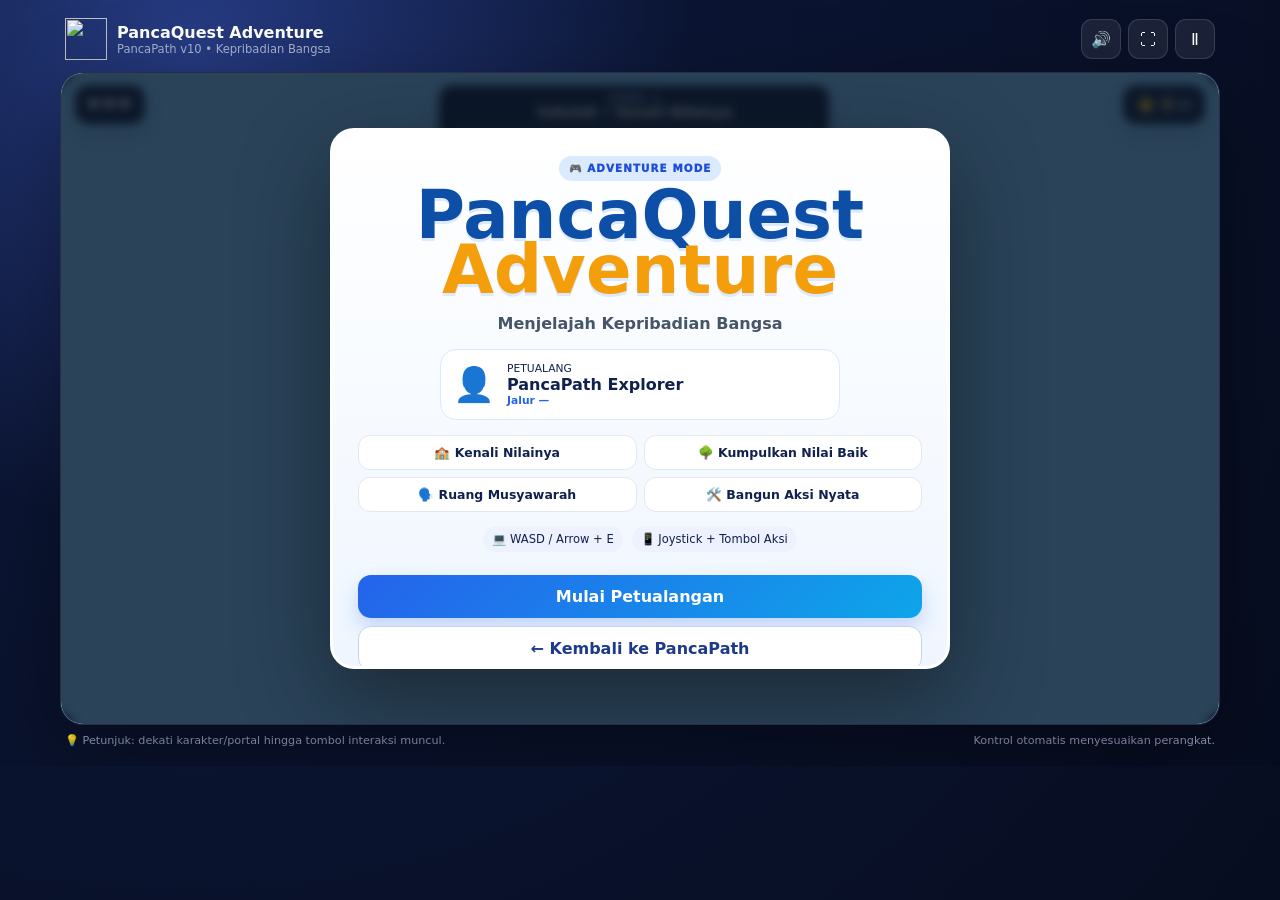
==== index.html @ 9e17204c "Add files via upload" ====
<!doctype html>
<html lang="id">
<head>
  <meta charset="utf-8" />
  <meta name="viewport" content="width=device-width,initial-scale=1,maximum-scale=1,user-scalable=no" />
  <meta name="theme-color" content="#0d1738" />
  <title>PancaQuest Adventure • PancaPath v10</title>
  <link rel="icon" href="../assets/favicon.png" />
  <link rel="stylesheet" href="game.css" />
</head>
<body>
  <main id="gameShell">
    <header class="game-head">
      <div class="brand"><img src="../assets/pancapath-mark.webp" alt=""><div><strong>PancaQuest Adventure</strong><small>PancaPath v10 • Kepribadian Bangsa</small></div></div>
      <div class="head-actions"><button id="soundBtn" title="Suara">🔊</button><button id="fullBtn" title="Layar penuh">⛶</button><button id="pauseBtn" title="Jeda">Ⅱ</button></div>
    </header>

    <section class="game-frame">
      <canvas id="gameCanvas" width="960" height="540" aria-label="Area permainan PancaQuest Adventure"></canvas>

      <div class="hud">
        <div id="hearts" class="hearts">❤️❤️❤️</div>
        <div class="level-pill"><small id="levelLabel">LEVEL 1</small><strong id="levelTitle">Sekolah • Kenali Nilainya</strong><div class="level-progress"><span id="levelProgress"></span></div></div>
        <div class="xp-pill">⭐ <strong id="xpValue">0</strong><span> XP</span></div>
      </div>

      <div id="interactPrompt" class="interact-prompt hidden"><span class="desktop-key">E</span><span class="mobile-key">✋</span><b id="promptText">Interaksi</b></div>
      <div id="toast" class="toast hidden"></div>

      <div id="mobileControls" class="mobile-controls">
        <div id="joystick" class="joystick"><div class="joy-ring"></div><div id="joyKnob" class="joy-knob"></div></div>
        <button id="actionBtn" class="action-btn" aria-label="Interaksi">✋<span>Aksi</span></button>
      </div>

      <div id="startOverlay" class="overlay show">
        <div class="panel start-panel">
          <div class="title-badge">🎮 ADVENTURE MODE</div>
          <h1>PancaQuest<br><em>Adventure</em></h1>
          <p class="subtitle">Menjelajah Kepribadian Bangsa</p>
          <div class="player-card"><span>👤</span><div><small>PETUALANG</small><strong id="studentName">PancaPath Explorer</strong><b id="studentRoute">Jalur —</b></div></div>
          <div class="mission-list"><span>🏫 Kenali Nilainya</span><span>🌳 Kumpulkan Nilai Baik</span><span>🗣️ Ruang Musyawarah</span><span>🛠️ Bangun Aksi Nyata</span></div>
          <div class="control-hint"><span>💻 WASD / Arrow + E</span><span>📱 Joystick + Tombol Aksi</span></div>
          <button id="startBtn" class="primary">Mulai Petualangan</button>
          <button id="backBeforeBtn" class="ghost">← Kembali ke PancaPath</button>
        </div>
      </div>

      <div id="modalOverlay" class="overlay">
        <div id="modalPanel" class="panel modal-panel"></div>
      </div>

      <div id="pauseOverlay" class="overlay">
        <div class="panel pause-panel"><h2>⏸ Menu Jeda</h2><button id="resumeBtn" class="primary">▶ Lanjutkan</button><button id="helpBtn" class="ghost">📖 Panduan</button><button id="restartLevelBtn" class="ghost">↻ Ulang Level</button><button id="exitBtn" class="danger">⌂ Kembali ke PancaPath</button></div>
      </div>

      <div id="completeOverlay" class="overlay">
        <div class="panel complete-panel"><div class="trophy">🏆</div><span>PANCAQUEST COMPLETE</span><h2>Petualangan Selesai!</h2><p id="completeText">Kamu berhasil menyelesaikan empat level.</p><div class="complete-grid"><div><small>SKOR</small><strong id="finalXp">0/100</strong></div><div><small>BADGE</small><strong id="finalBadge">—</strong></div><div><small>WAKTU</small><strong id="finalTime">00:00</strong></div></div><button id="returnBtn" class="primary">Simpan & Kembali ke PancaPath →</button></div>
      </div>
    </section>
    <footer><span>💡 Petunjuk: dekati karakter/portal hingga tombol interaksi muncul.</span><span>Kontrol otomatis menyesuaikan perangkat.</span></footer>
  </main>
  <script src="game.js"></script>
</body>
</html>
---- game.css ----
:root{--navy:#0b1533;--blue:#2563eb;--cyan:#38bdf8;--green:#22c55e;--yellow:#fbbf24;--paper:#f8fafc}*{box-sizing:border-box}html,body{margin:0;min-height:100%;background:radial-gradient(circle at 15% 5%,#263b82 0,#0b1533 38%,#070d20 100%);font-family:Inter,ui-sans-serif,system-ui,-apple-system,"Segoe UI",sans-serif;color:#fff;overflow-x:hidden;touch-action:none}button{font:inherit}.hidden{display:none!important}#gameShell{width:min(1180px,100%);margin:auto;padding:10px}.game-head{display:flex;justify-content:space-between;align-items:center;padding:8px 5px 12px}.brand{display:flex;gap:10px;align-items:center}.brand img{width:42px;height:42px;object-fit:contain}.brand strong{display:block}.brand small{display:block;color:#a8b3d1;font-size:.72rem}.head-actions{display:flex;gap:7px}.head-actions button{width:40px;height:40px;border:1px solid rgba(255,255,255,.13);border-radius:11px;background:rgba(255,255,255,.08);color:#fff;cursor:pointer}.game-frame{position:relative;border:1px solid rgba(255,255,255,.12);border-radius:23px;overflow:hidden;background:#0b1228;box-shadow:0 30px 90px rgba(0,0,0,.38)}canvas{display:block;width:100%;height:auto;aspect-ratio:16/9;background:#91d7ff}.hud{position:absolute;left:14px;right:14px;top:12px;display:grid;grid-template-columns:auto 1fr auto;gap:12px;align-items:start;pointer-events:none}.hearts,.level-pill,.xp-pill{background:rgba(5,15,35,.78);border:1px solid rgba(255,255,255,.16);backdrop-filter:blur(7px);border-radius:13px;box-shadow:0 8px 22px rgba(0,0,0,.15)}.hearts{padding:9px 11px;letter-spacing:2px}.level-pill{justify-self:center;width:min(390px,46vw);padding:7px 13px;text-align:center}.level-pill small{display:block;color:#bfdbfe;font-weight:900;font-size:.63rem;letter-spacing:.1em}.level-pill strong{display:block;font-size:.86rem;white-space:nowrap;overflow:hidden;text-overflow:ellipsis}.level-progress{height:5px;border-radius:99px;background:rgba(255,255,255,.12);margin-top:5px;overflow:hidden}.level-progress span{display:block;height:100%;width:0;background:linear-gradient(90deg,#22c55e,#38bdf8);transition:.3s}.xp-pill{padding:9px 12px;color:#fde68a}.xp-pill span{color:#fff;font-size:.75rem}.interact-prompt{position:absolute;left:50%;bottom:22px;transform:translateX(-50%);background:#fff;color:#172554;border-radius:14px;padding:9px 14px;display:flex;gap:9px;align-items:center;box-shadow:0 10px 25px rgba(0,0,0,.23);z-index:8;animation:pulse 1.2s infinite}.interact-prompt span{background:#172554;color:#fff;border-radius:7px;padding:3px 8px;font-weight:900}.mobile-key{display:none}.toast{position:absolute;top:78px;left:50%;transform:translateX(-50%);z-index:15;background:rgba(5,15,35,.92);border:1px solid rgba(255,255,255,.16);padding:10px 16px;border-radius:999px;font-weight:800;box-shadow:0 12px 30px rgba(0,0,0,.2)}@keyframes pulse{50%{transform:translateX(-50%) scale(1.04)}}.overlay{position:absolute;inset:0;z-index:20;display:none;align-items:center;justify-content:center;background:rgba(4,10,25,.72);backdrop-filter:blur(5px);padding:18px}.overlay.show{display:flex}.panel{width:min(690px,94%);max-height:88%;overflow:auto;background:linear-gradient(180deg,#fff,#eff6ff);color:#10214e;border-radius:24px;border:3px solid #fff;box-shadow:0 30px 90px rgba(0,0,0,.4);padding:25px}.start-panel{width:min(620px,94%);text-align:center}.title-badge{display:inline-block;padding:6px 10px;background:#dbeafe;color:#1d4ed8;border-radius:99px;font-size:.65rem;font-weight:950;letter-spacing:.1em}.start-panel h1{margin:7px 0 0;font-size:clamp(2.4rem,7vw,4.2rem);line-height:.82;color:#0d4ea6;text-shadow:0 3px #dbeafe}.start-panel h1 em{font-style:normal;color:#f59e0b}.subtitle{font-weight:800;color:#475569}.player-card{margin:15px auto;display:flex;gap:12px;align-items:center;text-align:left;background:#fff;border:1px solid #dbeafe;border-radius:16px;padding:12px;max-width:400px}.player-card>span{font-size:2.1rem}.player-card small,.player-card b{display:block;font-size:.67rem}.player-card b{color:#2563eb}.mission-list{display:grid;grid-template-columns:1fr 1fr;gap:7px;margin:14px 0}.mission-list span{background:#fff;border:1px solid #e2e8f0;border-radius:12px;padding:9px;font-size:.78rem;font-weight:750}.control-hint{display:flex;justify-content:center;gap:9px;flex-wrap:wrap;margin:10px 0 15px}.control-hint span{font-size:.72rem;background:#eef2ff;border-radius:99px;padding:6px 9px}.primary,.ghost,.danger{width:100%;border:0;border-radius:13px;padding:12px 14px;font-weight:900;cursor:pointer;margin-top:8px}.primary{background:linear-gradient(135deg,#2563eb,#0ea5e9);color:#fff;box-shadow:0 10px 20px rgba(37,99,235,.23)}.ghost{background:#fff;border:1px solid #cbd5e1;color:#1e3a8a}.danger{background:#fee2e2;color:#b91c1c}.modal-panel h2{margin-top:2px}.npc-line{display:flex;gap:11px;align-items:flex-start;background:#f8fafc;border:1px solid #e2e8f0;padding:12px;border-radius:14px;margin:12px 0}.npc-line span{font-size:2rem}.npc-line p{margin:0;color:#334155}.choices{display:grid;gap:8px;margin-top:12px}.choice{border:1px solid #cbd5e1;border-radius:12px;background:#fff;padding:11px;text-align:left;cursor:pointer;color:#172554;font-weight:700}.choice:hover{border-color:#60a5fa;background:#eff6ff}.choice.good{border-color:#22c55e;background:#dcfce7}.choice.bad{border-color:#f87171;background:#fee2e2}.hint-box{background:#fff7ed;border:1px solid #fdba74;border-radius:12px;padding:10px;color:#9a3412;font-size:.82rem;margin-top:10px}.form-grid{display:grid;grid-template-columns:1fr 1fr;gap:9px}.form-grid label{font-size:.78rem;font-weight:800}.form-grid input,.form-grid textarea{width:100%;margin-top:5px;border:1px solid #cbd5e1;border-radius:10px;padding:9px;background:#fff}.form-grid textarea{min-height:80px}.form-grid .wide{grid-column:1/-1}.pause-panel{width:min(420px,90%);text-align:center}.complete-panel{text-align:center}.trophy{font-size:4.2rem;animation:trophy 1s ease-in-out infinite alternate}@keyframes trophy{to{transform:translateY(-7px) rotate(3deg)}}.complete-panel>span{font-size:.68rem;font-weight:900;letter-spacing:.13em;color:#d97706}.complete-grid{display:grid;grid-template-columns:repeat(3,1fr);gap:8px;margin:16px 0}.complete-grid div{background:#fff;border:1px solid #dbeafe;border-radius:14px;padding:12px}.complete-grid small{display:block;color:#64748b}.complete-grid strong{display:block;margin-top:3px}.mobile-controls{display:none;position:absolute;inset:auto 0 15px;z-index:10;pointer-events:none}.joystick{position:absolute;left:22px;bottom:0;width:114px;height:114px;border-radius:50%;pointer-events:auto}.joy-ring{position:absolute;inset:0;border-radius:50%;background:rgba(15,23,42,.30);border:2px solid rgba(255,255,255,.55);backdrop-filter:blur(3px)}.joy-knob{position:absolute;width:54px;height:54px;left:30px;top:30px;border-radius:50%;background:rgba(255,255,255,.82);border:3px solid rgba(30,64,175,.5);box-shadow:0 5px 15px rgba(0,0,0,.25)}.action-btn{position:absolute;right:26px;bottom:12px;width:88px;height:88px;border-radius:50%;pointer-events:auto;border:3px solid rgba(255,255,255,.65);background:rgba(37,99,235,.72);color:#fff;font-size:1.8rem;font-weight:900}.action-btn span{display:block;font-size:.58rem}footer{display:flex;justify-content:space-between;gap:15px;padding:9px 5px;color:#9aa8ca;font-size:.7rem}@media(max-width:760px),(pointer:coarse){#gameShell{padding:0}.game-head{padding:7px 9px}.brand small{display:none}.game-frame{border-radius:0;border-left:0;border-right:0}.mobile-controls{display:block}.mobile-key{display:inline-block}.desktop-key{display:none}.interact-prompt{bottom:120px}.hud{left:7px;right:7px;top:7px;gap:5px}.hearts{padding:6px;font-size:.78rem}.level-pill{width:45vw;padding:5px 7px}.level-pill strong{font-size:.69rem}.xp-pill{padding:6px 8px;font-size:.75rem}.overlay{padding:8px}.panel{padding:18px;border-radius:18px}.mission-list{grid-template-columns:1fr}.complete-grid{grid-template-columns:1fr}.form-grid{grid-template-columns:1fr}.form-grid .wide{grid-column:1}footer{display:none}}
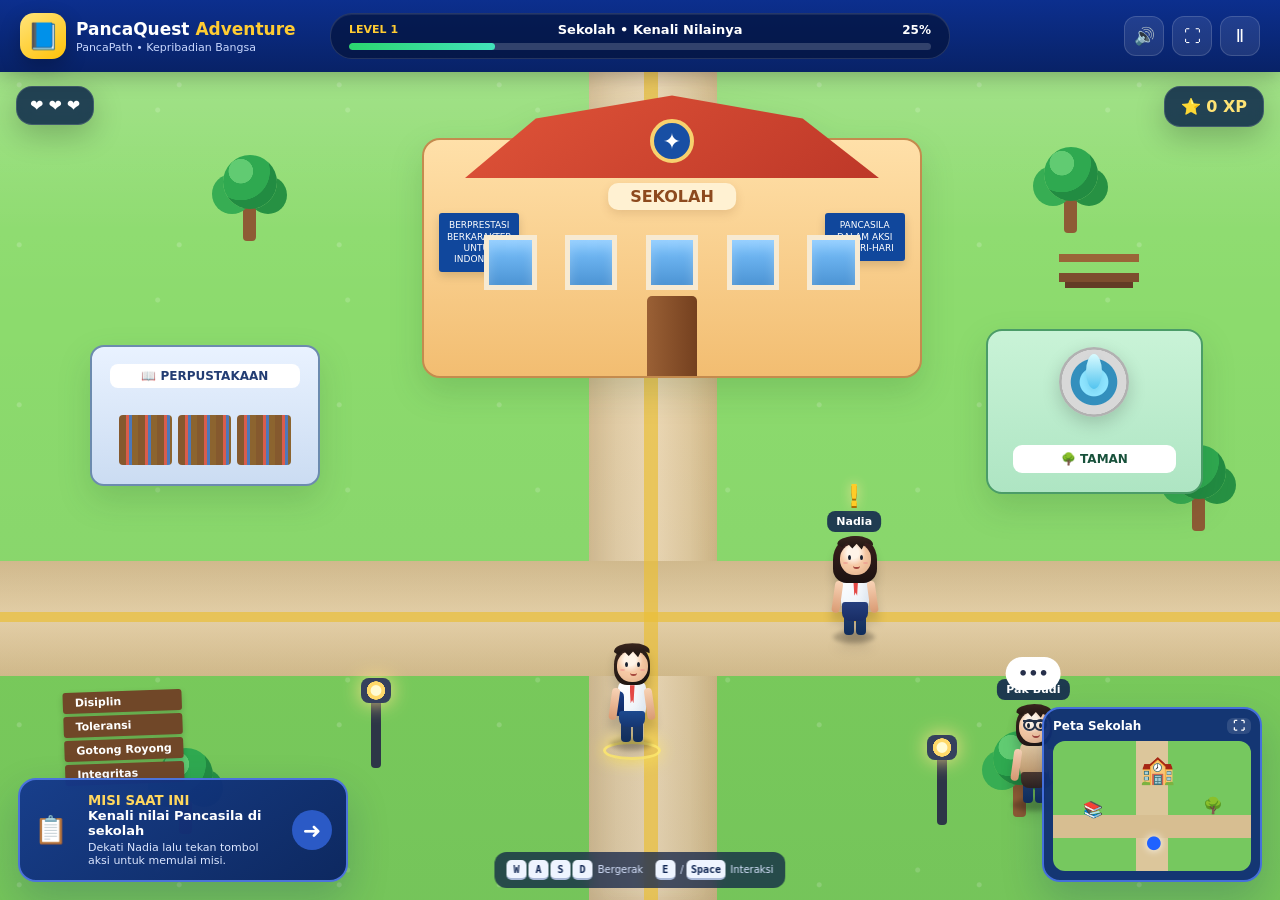
==== commit 934d6665: "Add files via upload" ====
--- a/index.html
+++ b/index.html
@@ -2,63 +2,217 @@
 <html lang="id">
 <head>
   <meta charset="utf-8" />
-  <meta name="viewport" content="width=device-width,initial-scale=1,maximum-scale=1,user-scalable=no" />
-  <meta name="theme-color" content="#0d1738" />
-  <title>PancaQuest Adventure • PancaPath v10</title>
-  <link rel="icon" href="../assets/favicon.png" />
-  <link rel="stylesheet" href="game.css" />
+  <meta name="viewport" content="width=device-width,initial-scale=1,viewport-fit=cover" />
+  <meta name="theme-color" content="#0a2a7a" />
+  <title>PancaQuest Adventure — PancaPath</title>
+  <link rel="stylesheet" href="styles.css" />
 </head>
 <body>
-  <main id="gameShell">
-    <header class="game-head">
-      <div class="brand"><img src="../assets/pancapath-mark.webp" alt=""><div><strong>PancaQuest Adventure</strong><small>PancaPath v10 • Kepribadian Bangsa</small></div></div>
-      <div class="head-actions"><button id="soundBtn" title="Suara">🔊</button><button id="fullBtn" title="Layar penuh">⛶</button><button id="pauseBtn" title="Jeda">Ⅱ</button></div>
+  <div class="app-shell">
+    <header class="topbar">
+      <div class="brand">
+        <div class="brand-mark">📘</div>
+        <div>
+          <h1>PancaQuest <span>Adventure</span></h1>
+          <p>PancaPath • Kepribadian Bangsa</p>
+        </div>
+      </div>
+
+      <div class="level-card">
+        <div class="level-top">
+          <span>LEVEL 1</span>
+          <strong>Sekolah • Kenali Nilainya</strong>
+          <b id="progressText">25%</b>
+        </div>
+        <div class="progress-track"><div id="progressBar"></div></div>
+      </div>
+
+      <div class="top-actions">
+        <button id="soundBtn" class="icon-btn" aria-label="Suara">🔊</button>
+        <button id="fullscreenBtn" class="icon-btn" aria-label="Layar penuh">⛶</button>
+        <button id="pauseBtn" class="icon-btn" aria-label="Jeda">Ⅱ</button>
+      </div>
     </header>
 
-    <section class="game-frame">
-      <canvas id="gameCanvas" width="960" height="540" aria-label="Area permainan PancaQuest Adventure"></canvas>
-
-      <div class="hud">
-        <div id="hearts" class="hearts">❤️❤️❤️</div>
-        <div class="level-pill"><small id="levelLabel">LEVEL 1</small><strong id="levelTitle">Sekolah • Kenali Nilainya</strong><div class="level-progress"><span id="levelProgress"></span></div></div>
-        <div class="xp-pill">⭐ <strong id="xpValue">0</strong><span> XP</span></div>
-      </div>
-
-      <div id="interactPrompt" class="interact-prompt hidden"><span class="desktop-key">E</span><span class="mobile-key">✋</span><b id="promptText">Interaksi</b></div>
-      <div id="toast" class="toast hidden"></div>
-
+    <main id="gameArea" class="game-area" aria-label="Area permainan PancaQuest Adventure">
+      <div class="sky-glow"></div>
+
+      <!-- HUD -->
+      <div class="hud hearts" aria-label="Nyawa">
+        <span>❤️</span><span>❤️</span><span>❤️</span>
+      </div>
+      <div class="hud xp">⭐ <strong id="xpText">0 XP</strong></div>
+
+      <!-- SCHOOL -->
+      <section class="school scene-card">
+        <div class="roof"></div>
+        <div class="school-logo">✦</div>
+        <div class="school-title">SEKOLAH</div>
+        <div class="banner left">BERPRESTASI<br>BERKARAKTER<br>UNTUK INDONESIA</div>
+        <div class="banner right">PANCASILA<br>DALAM AKSI<br>SEHARI-HARI</div>
+        <div class="windows">
+          <i></i><i></i><i></i><i></i><i></i>
+        </div>
+        <div class="door"></div>
+      </section>
+
+      <!-- LIBRARY -->
+      <section class="library scene-card">
+        <div class="mini-roof"></div>
+        <div class="library-sign">📖 PERPUSTAKAAN</div>
+        <div class="shelves">
+          <span></span><span></span><span></span>
+        </div>
+      </section>
+
+      <!-- PARK -->
+      <section class="park scene-card">
+        <div class="fountain"><div class="water"></div></div>
+        <div class="park-sign">🌳 TAMAN</div>
+      </section>
+
+      <!-- DECORATION -->
+      <div class="tree t1"></div><div class="tree t2"></div><div class="tree t3"></div>
+      <div class="tree t4"></div><div class="tree t5"></div>
+      <div class="lamp l1"></div><div class="lamp l2"></div>
+      <div class="bench"></div>
+      <div class="value-sign">
+        <span>Disiplin</span><span>Toleransi</span><span>Gotong Royong</span><span>Integritas</span>
+      </div>
+
+      <!-- PATH -->
+      <div class="path-vertical"></div>
+      <div class="path-horizontal"></div>
+      <div class="tactile vertical"></div>
+      <div class="tactile horizontal"></div>
+
+      <!-- NPC NADIA -->
+      <div class="npc npc-nadia" data-npc="nadia">
+        <div class="name-tag">Nadia</div>
+        <div class="character semi3d girl">
+          <div class="char-shadow"></div>
+          <div class="head">
+            <div class="hair back"></div>
+            <div class="face">
+              <span class="eye e1"></span><span class="eye e2"></span>
+              <span class="mouth"></span>
+              <span class="blush b1"></span><span class="blush b2"></span>
+            </div>
+            <div class="hair front"></div>
+          </div>
+          <div class="body uniform">
+            <div class="tie"></div>
+            <div class="arm a1"></div><div class="arm a2 wave"></div>
+            <div class="leg g1"></div><div class="leg g2"></div>
+          </div>
+        </div>
+        <div class="quest-mark">!</div>
+      </div>
+
+      <!-- NPC TEACHER -->
+      <div class="npc npc-teacher" data-npc="teacher">
+        <div class="name-tag">Pak Budi</div>
+        <div class="character semi3d teacher">
+          <div class="char-shadow"></div>
+          <div class="head">
+            <div class="hair back"></div>
+            <div class="face">
+              <span class="eye e1"></span><span class="eye e2"></span>
+              <span class="mouth smile"></span>
+              <span class="glasses"></span>
+            </div>
+            <div class="hair front"></div>
+          </div>
+          <div class="body uniform">
+            <div class="arm a1"></div><div class="arm a2"></div>
+            <div class="leg g1"></div><div class="leg g2"></div>
+          </div>
+        </div>
+        <div class="talk-bubble">•••</div>
+      </div>
+
+      <!-- PLAYER -->
+      <div id="player" class="player" aria-label="Karakter pemain">
+        <div class="interaction-ring"></div>
+        <div class="character semi3d boy player-char">
+          <div class="char-shadow"></div>
+          <div class="head">
+            <div class="hair back"></div>
+            <div class="face">
+              <span class="eye e1"></span><span class="eye e2"></span>
+              <span class="mouth"></span>
+              <span class="blush b1"></span><span class="blush b2"></span>
+            </div>
+            <div class="hair front"></div>
+          </div>
+          <div class="body uniform">
+            <div class="backpack"></div>
+            <div class="tie"></div>
+            <div class="arm a1"></div><div class="arm a2"></div>
+            <div class="leg g1"></div><div class="leg g2"></div>
+          </div>
+        </div>
+      </div>
+
+      <!-- DIALOGUE -->
+      <aside id="dialogue" class="dialogue-card hidden" aria-live="polite">
+        <div class="dialogue-avatar">👧</div>
+        <div class="dialogue-content">
+          <strong id="dialogueName">Nadia</strong>
+          <p id="dialogueText">Ayo, kita jelajahi sekolah ini! Ada banyak nilai Pancasila yang bisa kamu temukan.</p>
+          <button id="nextDialogue">Lanjut ▶</button>
+        </div>
+      </aside>
+
+      <!-- CURRENT MISSION -->
+      <aside class="mission-card">
+        <div class="mission-icon">📋</div>
+        <div>
+          <small>MISI SAAT INI</small>
+          <strong id="missionTitle">Kenali nilai Pancasila di sekolah</strong>
+          <p id="missionText">Dekati Nadia lalu tekan tombol aksi untuk memulai misi.</p>
+        </div>
+        <button id="missionBtn">➜</button>
+      </aside>
+
+      <!-- MINI MAP -->
+      <aside class="mini-map">
+        <div class="mini-head">Peta Sekolah <button id="miniExpand">⛶</button></div>
+        <div class="mini-world">
+          <span class="mini-school">🏫</span>
+          <span class="mini-library">📚</span>
+          <span class="mini-park">🌳</span>
+          <span id="miniPlayer" class="mini-player">●</span>
+        </div>
+      </aside>
+
+      <!-- DESKTOP CONTROL HINT -->
+      <div class="desktop-hint">
+        <span><kbd>W</kbd><kbd>A</kbd><kbd>S</kbd><kbd>D</kbd> Bergerak</span>
+        <span><kbd>E</kbd> / <kbd>Space</kbd> Interaksi</span>
+      </div>
+
+      <!-- MOBILE CONTROLS -->
       <div id="mobileControls" class="mobile-controls">
-        <div id="joystick" class="joystick"><div class="joy-ring"></div><div id="joyKnob" class="joy-knob"></div></div>
-        <button id="actionBtn" class="action-btn" aria-label="Interaksi">✋<span>Aksi</span></button>
-      </div>
-
-      <div id="startOverlay" class="overlay show">
-        <div class="panel start-panel">
-          <div class="title-badge">🎮 ADVENTURE MODE</div>
-          <h1>PancaQuest<br><em>Adventure</em></h1>
-          <p class="subtitle">Menjelajah Kepribadian Bangsa</p>
-          <div class="player-card"><span>👤</span><div><small>PETUALANG</small><strong id="studentName">PancaPath Explorer</strong><b id="studentRoute">Jalur —</b></div></div>
-          <div class="mission-list"><span>🏫 Kenali Nilainya</span><span>🌳 Kumpulkan Nilai Baik</span><span>🗣️ Ruang Musyawarah</span><span>🛠️ Bangun Aksi Nyata</span></div>
-          <div class="control-hint"><span>💻 WASD / Arrow + E</span><span>📱 Joystick + Tombol Aksi</span></div>
-          <button id="startBtn" class="primary">Mulai Petualangan</button>
-          <button id="backBeforeBtn" class="ghost">← Kembali ke PancaPath</button>
-        </div>
-      </div>
-
-      <div id="modalOverlay" class="overlay">
-        <div id="modalPanel" class="panel modal-panel"></div>
-      </div>
-
-      <div id="pauseOverlay" class="overlay">
-        <div class="panel pause-panel"><h2>⏸ Menu Jeda</h2><button id="resumeBtn" class="primary">▶ Lanjutkan</button><button id="helpBtn" class="ghost">📖 Panduan</button><button id="restartLevelBtn" class="ghost">↻ Ulang Level</button><button id="exitBtn" class="danger">⌂ Kembali ke PancaPath</button></div>
-      </div>
-
-      <div id="completeOverlay" class="overlay">
-        <div class="panel complete-panel"><div class="trophy">🏆</div><span>PANCAQUEST COMPLETE</span><h2>Petualangan Selesai!</h2><p id="completeText">Kamu berhasil menyelesaikan empat level.</p><div class="complete-grid"><div><small>SKOR</small><strong id="finalXp">0/100</strong></div><div><small>BADGE</small><strong id="finalBadge">—</strong></div><div><small>WAKTU</small><strong id="finalTime">00:00</strong></div></div><button id="returnBtn" class="primary">Simpan & Kembali ke PancaPath →</button></div>
-      </div>
-    </section>
-    <footer><span>💡 Petunjuk: dekati karakter/portal hingga tombol interaksi muncul.</span><span>Kontrol otomatis menyesuaikan perangkat.</span></footer>
-  </main>
+        <div id="joystick" class="joystick">
+          <div id="joystickKnob" class="joystick-knob"></div>
+        </div>
+        <button id="actionBtn" class="action-btn">✋<small>AKSI</small></button>
+      </div>
+    </main>
+
+    <!-- PAUSE MODAL -->
+    <div id="pauseModal" class="modal hidden">
+      <div class="modal-backdrop"></div>
+      <div class="modal-card">
+        <h2>Permainan Dijeda</h2>
+        <button id="resumeBtn">▶ Lanjutkan</button>
+        <button id="guideBtn">📖 Panduan</button>
+        <button id="resetBtn">↻ Mulai Ulang</button>
+      </div>
+    </div>
+  </div>
+
   <script src="game.js"></script>
 </body>
-</html>+</html>
--- a/styles.css
+++ b/styles.css
@@ -0,0 +1,202 @@
+
+:root{
+  --blue:#0b2f8d;
+  --blue2:#183f9f;
+  --gold:#ffcc32;
+  --ink:#0d1b3b;
+  --white:#ffffff;
+  --grass:#7fd25f;
+  --grass2:#58b844;
+  --road:#dfc899;
+  --shadow:0 18px 40px rgba(17,44,98,.22);
+}
+*{box-sizing:border-box}
+html,body{margin:0;height:100%;font-family:Inter,ui-sans-serif,system-ui,-apple-system,Segoe UI,Roboto,Arial,sans-serif;background:#07152f;color:#fff;overflow:hidden}
+button{font:inherit}
+.app-shell{height:100vh;display:grid;grid-template-rows:72px 1fr;background:linear-gradient(#0c2e82,#06172f)}
+.topbar{
+  display:grid;grid-template-columns:1fr minmax(360px,620px) 1fr;align-items:center;gap:18px;
+  padding:8px 20px;background:linear-gradient(180deg,#0c2f8e,#082267);box-shadow:0 4px 20px rgba(0,0,0,.25);z-index:50
+}
+.brand{display:flex;align-items:center;gap:10px;min-width:0}
+.brand-mark{width:46px;height:46px;border-radius:14px;background:linear-gradient(145deg,#ffe47b,#ffc107);display:grid;place-items:center;font-size:26px;box-shadow:0 8px 20px rgba(0,0,0,.25)}
+.brand h1{font-size:17px;margin:0;font-weight:900;white-space:nowrap}
+.brand h1 span{color:var(--gold)}
+.brand p{margin:2px 0 0;color:#c9d8ff;font-size:11px}
+.level-card{background:rgba(4,18,54,.65);border:1px solid rgba(255,255,255,.13);border-radius:22px;padding:8px 18px;box-shadow:inset 0 1px rgba(255,255,255,.08)}
+.level-top{display:grid;grid-template-columns:auto 1fr auto;gap:10px;align-items:center}
+.level-top span{font-size:11px;font-weight:900;color:var(--gold)}
+.level-top strong{font-size:13px;text-align:center}
+.level-top b{font-size:12px}
+.progress-track{height:7px;background:rgba(255,255,255,.18);border-radius:99px;overflow:hidden;margin-top:6px}
+.progress-track>div{height:100%;width:25%;background:linear-gradient(90deg,#2bd66f,#42e3bb);border-radius:inherit;transition:.4s}
+.top-actions{display:flex;justify-content:flex-end;gap:8px}
+.icon-btn{width:40px;height:40px;border-radius:12px;border:1px solid rgba(255,255,255,.15);background:rgba(255,255,255,.09);color:white;cursor:pointer;font-size:17px}
+.icon-btn:hover{background:rgba(255,255,255,.16)}
+
+.game-area{
+  position:relative;overflow:hidden;
+  background:
+    radial-gradient(circle at 12% 8%,rgba(255,255,255,.18) 0 2px,transparent 3px),
+    radial-gradient(circle at 83% 20%,rgba(255,255,255,.16) 0 2px,transparent 3px),
+    linear-gradient(180deg,#8cdb6d 0 70%,#7ccf5c 70%);
+  background-size:160px 160px,190px 190px,auto;
+}
+.game-area:after{
+  content:"";position:absolute;inset:0;pointer-events:none;
+  background:linear-gradient(180deg,rgba(255,255,255,.08),transparent 30%,rgba(5,32,62,.06));
+}
+.sky-glow{position:absolute;inset:0 auto auto 0;width:100%;height:160px;background:linear-gradient(180deg,rgba(255,255,255,.12),transparent);pointer-events:none}
+.hud{position:absolute;top:14px;z-index:30;background:rgba(7,31,72,.82);border:1px solid rgba(255,255,255,.14);box-shadow:0 10px 30px rgba(0,0,0,.22);backdrop-filter:blur(8px)}
+.hearts{left:16px;border-radius:16px;padding:9px 13px;display:flex;gap:5px}
+.xp{right:16px;border-radius:16px;padding:10px 16px;color:#ffe375}
+
+.path-vertical{position:absolute;left:46%;top:0;width:10%;height:100%;background:linear-gradient(90deg,#d9c399,#edd9b6,#d6be8d);box-shadow:inset 12px 0 18px rgba(132,91,37,.07),inset -12px 0 18px rgba(132,91,37,.07)}
+.path-horizontal{position:absolute;left:0;top:59%;width:100%;height:14%;background:linear-gradient(#d5bd8f,#ead4aa,#d7be8d)}
+.tactile{position:absolute;background:#eabf38;opacity:.7;z-index:3}
+.tactile.vertical{left:50.3%;top:0;width:1.1%;height:100%}
+.tactile.horizontal{left:0;top:65.2%;width:100%;height:1.2%}
+
+.scene-card{position:absolute;z-index:5;filter:drop-shadow(0 14px 16px rgba(22,65,30,.15))}
+.school{left:33%;top:8%;width:39%;height:29%;background:linear-gradient(#ffe0a9,#f2bd71);border:2px solid #c48b4e;border-radius:18px}
+.roof{position:absolute;left:-5%;right:-5%;top:-19%;height:35%;background:linear-gradient(145deg,#e5583b,#b93426);clip-path:polygon(12% 100%,25% 28%,50% 0,74% 28%,88% 100%)}
+.school-logo{position:absolute;left:50%;top:-9%;transform:translateX(-50%);width:44px;height:44px;border-radius:50%;display:grid;place-items:center;background:#184fa4;color:#fff;border:4px solid #f7d16e;font-size:22px}
+.school-title{position:absolute;left:50%;top:18%;transform:translateX(-50%);background:#fff1d2;color:#8d4a1e;font-weight:900;padding:4px 22px;border-radius:10px;box-shadow:0 4px 10px rgba(123,69,24,.15)}
+.windows{position:absolute;left:12%;right:12%;top:40%;display:flex;justify-content:space-between}
+.windows i{width:14%;height:55px;background:linear-gradient(#7dc4ff,#4c94d4);border:5px solid #f7ead2;box-shadow:inset 0 8px 12px rgba(255,255,255,.22)}
+.door{position:absolute;left:45%;bottom:0;width:10%;height:34%;background:linear-gradient(90deg,#9a6035,#74401f);border-radius:5px 5px 0 0}
+.banner{position:absolute;top:31%;width:80px;padding:7px;background:#10479c;color:#fff;font-size:9px;line-height:1.25;text-align:center;border-radius:3px;box-shadow:0 4px 10px rgba(0,0,0,.15)}
+.banner.left{left:3%}.banner.right{right:3%}
+
+.library{left:7%;top:33%;width:18%;height:17%;background:linear-gradient(#e9f2ff,#cbdcf2);border:2px solid #6c8bae;border-radius:14px}
+.library-sign{position:absolute;left:8%;right:8%;top:12%;padding:5px 8px;text-align:center;border-radius:8px;background:#fff;color:#233d73;font-weight:900;font-size:12px}
+.shelves{position:absolute;left:12%;right:12%;bottom:14%;display:flex;gap:6px}
+.shelves span{flex:1;height:50px;border-radius:4px;background:repeating-linear-gradient(90deg,#85592e 0 7px,#d95d4c 7px 10px,#4c78b9 10px 13px,#8c642f 13px 19px)}
+
+.park{right:6%;top:31%;width:17%;height:20%;background:linear-gradient(#c9f3d7,#aee5c3);border:2px solid #4b9c68;border-radius:16px}
+.park-sign{position:absolute;left:12%;right:12%;bottom:12%;padding:7px;text-align:center;background:#fff;color:#18513b;border-radius:9px;font-weight:900;font-size:12px}
+.fountain{position:absolute;left:50%;top:10%;transform:translateX(-50%);width:70px;height:70px;border-radius:50%;background:radial-gradient(circle,#8fe5ff 0 28%,#338fbd 30% 46%,#d8d8d8 48% 65%,#b1b1b1 66%);box-shadow:0 6px 18px rgba(0,0,0,.18)}
+.water{position:absolute;left:50%;top:10%;width:16px;height:35px;transform:translateX(-50%);border-radius:50%;background:linear-gradient(#d8fbff,#53c4ef);filter:drop-shadow(0 4px 3px rgba(42,144,192,.2))}
+
+.tree{position:absolute;width:62px;height:86px;z-index:4}
+.tree:before{content:"";position:absolute;left:25px;bottom:0;width:13px;height:36px;background:#8e5b35;border-radius:4px}
+.tree:after{content:"";position:absolute;left:5px;top:0;width:54px;height:54px;border-radius:50%;background:radial-gradient(circle at 33% 30%,#61cb72 0 23%,#2fa950 24% 55%,#228c42 56%);box-shadow:-18px 12px 0 -7px #37ad53,18px 13px 0 -8px #279143}
+.t1{left:17%;top:10%}.t2{right:14%;top:9%}.t3{left:12%;bottom:8%}.t4{right:18%;bottom:10%}.t5{right:4%;top:45%}
+
+.lamp{position:absolute;width:10px;height:80px;background:#2d3647;z-index:7;border-radius:4px}
+.lamp:after{content:"";position:absolute;left:-10px;top:-10px;width:30px;height:25px;border-radius:8px;background:radial-gradient(circle,#fffbd3 0 25%,#ffd96a 30% 46%,#35405d 48%);box-shadow:0 0 20px #ffe28a}
+.l1{left:29%;bottom:16%}.l2{right:26%;bottom:9%}
+.bench{position:absolute;right:11%;top:22%;width:80px;height:28px;border-bottom:9px solid #7d4d2e;border-top:8px solid #9a6538;z-index:6;box-shadow:0 12px 0 -6px #633b25}
+.value-sign{position:absolute;left:5%;bottom:14%;z-index:8;display:grid;gap:3px;transform:rotate(-2deg)}
+.value-sign span{background:#704728;color:#fff;padding:4px 12px;border-radius:3px;font-size:11px;font-weight:800;box-shadow:0 3px 6px rgba(0,0,0,.18)}
+
+.character{position:relative;width:58px;height:105px;filter:drop-shadow(0 10px 5px rgba(0,0,0,.16))}
+.char-shadow{position:absolute;left:8px;bottom:-2px;width:42px;height:12px;background:rgba(0,0,0,.22);border-radius:50%;filter:blur(2px)}
+.head{position:absolute;left:11px;top:0;width:38px;height:42px;z-index:6}
+.face{position:absolute;left:4px;top:8px;width:31px;height:31px;border-radius:46% 46% 48% 48%;background:radial-gradient(circle at 42% 28%,#fff4e8 0 20%,#f6c9a5 45% 100%);box-shadow:inset -3px -3px 5px rgba(157,92,53,.15)}
+.hair.back{position:absolute;inset:1px 1px 0;background:linear-gradient(145deg,#3b271f,#16110f);border-radius:55% 55% 40% 40%}
+.hair.front{position:absolute;left:1px;right:1px;top:0;height:17px;background:linear-gradient(#3a261e,#17110f);border-radius:60% 58% 35% 24%;clip-path:polygon(0 0,100% 0,100% 58%,78% 40%,68% 82%,54% 48%,42% 75%,27% 42%,14% 70%,0 50%)}
+.eye{position:absolute;top:11px;width:3px;height:5px;background:#182030;border-radius:50%;animation:blink 4.6s infinite}
+.e1{left:8px}.e2{right:8px}
+.mouth{position:absolute;left:13px;top:21px;width:7px;height:4px;border-bottom:2px solid #a5483d;border-radius:0 0 10px 10px}
+.mouth.smile{width:8px;height:5px}
+.blush{position:absolute;top:18px;width:5px;height:2px;border-radius:50%;background:#ee8d8d;opacity:.55}.b1{left:3px}.b2{right:3px}
+@keyframes blink{0%,46%,48%,100%{transform:scaleY(1)}47%{transform:scaleY(.08)}}
+
+.body{position:absolute;left:10px;top:38px;width:40px;height:61px}
+.uniform:before{content:"";position:absolute;left:6px;top:0;width:28px;height:38px;border-radius:7px 7px 10px 10px;background:linear-gradient(145deg,#fff,#e8f0f8);box-shadow:inset -5px -3px 8px rgba(36,76,121,.08)}
+.uniform:after{content:"";position:absolute;left:7px;top:30px;width:26px;height:16px;background:linear-gradient(#1d4a8f,#163671);border-radius:3px 3px 8px 8px}
+.tie{position:absolute;left:18px;top:4px;width:5px;height:18px;background:#e44946;clip-path:polygon(0 0,100% 0,78% 100%,50% 82%,22% 100%) ;z-index:3}
+.arm{position:absolute;top:7px;width:8px;height:32px;background:linear-gradient(#f8d3b6,#d99a72);border-radius:7px;z-index:1;transform-origin:50% 4px}
+.a1{left:0;transform:rotate(8deg)}.a2{right:0;transform:rotate(-8deg)}
+.wave{animation:wave 1.2s ease-in-out infinite alternate}
+@keyframes wave{to{transform:rotate(-60deg) translateY(-3px)}}
+.leg{position:absolute;bottom:0;width:10px;height:26px;background:linear-gradient(#223f71,#102d5b);border-radius:4px}
+.g1{left:9px}.g2{right:9px}
+.backpack{position:absolute;left:1px;top:10px;width:11px;height:25px;border-radius:6px;background:linear-gradient(#163d86,#0d2760);z-index:0}
+
+.girl .hair.back{inset:0 -3px -5px;background:linear-gradient(#3b201d,#1c1211);border-radius:58% 58% 35% 35%}
+.girl .uniform:after{height:19px;bottom:0;top:28px;background:linear-gradient(#253f7e,#192d65)}
+.teacher .uniform:before{background:linear-gradient(#ead0a8,#bd9363)}
+.teacher .uniform:after{background:linear-gradient(#4d382d,#2e211c)}
+.glasses{position:absolute;left:4px;top:8px;width:24px;height:8px;border-top:2px solid #26334a}
+.glasses:before,.glasses:after{content:"";position:absolute;top:-3px;width:9px;height:8px;border:2px solid #26334a;border-radius:50%}
+.glasses:before{left:0}.glasses:after{right:0}
+
+.player{position:absolute;left:47%;top:69%;z-index:20;width:60px;height:110px;transition:filter .18s}
+.player.moving .character{animation:walkBob .32s ease-in-out infinite alternate}
+.player.moving .g1{animation:legWalk .32s ease-in-out infinite alternate}
+.player.moving .g2{animation:legWalk .32s ease-in-out infinite alternate-reverse}
+@keyframes walkBob{to{transform:translateY(-3px)}}
+@keyframes legWalk{to{transform:translateY(-4px) rotate(7deg)}}
+.interaction-ring{position:absolute;left:1px;bottom:-7px;width:58px;height:19px;border:3px solid rgba(255,234,109,.85);border-radius:50%;box-shadow:0 0 18px #ffe75c;animation:ringPulse 1.2s ease-in-out infinite alternate}
+@keyframes ringPulse{to{transform:scale(1.08);opacity:.6}}
+
+.npc{position:absolute;z-index:18}
+.npc-nadia{right:31%;top:56%}.npc-teacher{right:17%;bottom:11%}
+.name-tag{position:absolute;left:50%;top:-25px;transform:translateX(-50%);padding:4px 9px;border-radius:8px;background:rgba(18,39,78,.88);font-size:11px;font-weight:900;white-space:nowrap}
+.quest-mark{position:absolute;left:50%;top:-58px;transform:translateX(-50%);font-size:30px;font-weight:900;color:#ffcc27;text-shadow:0 2px 0 #ad6e00,0 0 12px #ffe799;animation:bounce 1s ease-in-out infinite alternate}
+@keyframes bounce{to{transform:translate(-50%,-8px)}}
+.talk-bubble{position:absolute;left:50%;top:-47px;transform:translateX(-50%);background:#fff;color:#27304b;border-radius:18px;padding:7px 12px;font-weight:900}
+
+.dialogue-card{
+  position:absolute;right:17%;top:49%;z-index:40;width:min(430px,42vw);display:flex;gap:12px;align-items:flex-start;
+  padding:15px 17px;background:rgba(255,255,255,.96);color:#1b2a4b;border-radius:20px;
+  border:3px solid #d9e7ff;box-shadow:0 18px 30px rgba(6,34,78,.2)
+}
+.dialogue-card:after{content:"";position:absolute;left:-18px;bottom:22px;border:10px solid transparent;border-right-color:#fff}
+.dialogue-avatar{font-size:38px}
+.dialogue-content strong{display:block;color:#4b5ccc;margin-bottom:3px}
+.dialogue-content p{margin:0 0 8px;font-size:13px;line-height:1.45}
+.dialogue-content button{background:#2457bd;color:#fff;border:0;border-radius:9px;padding:7px 12px;font-weight:800;cursor:pointer}
+
+.mission-card{
+  position:absolute;left:18px;bottom:18px;z-index:35;width:330px;display:grid;grid-template-columns:44px 1fr auto;gap:10px;align-items:center;
+  padding:13px 14px;background:linear-gradient(145deg,rgba(20,57,141,.96),rgba(9,34,96,.96));border:2px solid #4b73db;border-radius:18px;box-shadow:var(--shadow)
+}
+.mission-icon{font-size:27px}.mission-card small{display:block;color:#ffd75e;font-weight:900}.mission-card strong{display:block;font-size:13px}.mission-card p{margin:3px 0 0;font-size:11px;color:#dbe6ff}
+.mission-card button{width:40px;height:40px;border:0;border-radius:50%;background:#2b5ac6;color:#fff;font-size:22px;cursor:pointer}
+
+.mini-map{position:absolute;right:18px;bottom:18px;z-index:35;width:220px;padding:9px;background:rgba(15,47,116,.95);border:2px solid #446fdb;border-radius:18px;box-shadow:var(--shadow)}
+.mini-head{display:flex;justify-content:space-between;align-items:center;font-weight:800;font-size:12px;margin-bottom:7px}.mini-head button{border:0;background:rgba(255,255,255,.12);color:#fff;border-radius:6px;cursor:pointer}
+.mini-world{position:relative;height:130px;border-radius:12px;background:linear-gradient(90deg,#76c85f 0 42%,#dcc69b 42% 58%,#76c85f 58%);overflow:hidden}
+.mini-world:after{content:"";position:absolute;left:0;right:0;top:57%;height:18%;background:#d7be91}
+.mini-school,.mini-library,.mini-park,.mini-player{position:absolute;z-index:2}
+.mini-school{left:44%;top:9%;font-size:28px}.mini-library{left:15%;top:45%}.mini-park{right:14%;top:42%}.mini-player{left:49%;top:70%;color:#1f62ff;font-size:18px;text-shadow:0 0 8px #fff}
+
+.desktop-hint{position:absolute;left:50%;bottom:12px;transform:translateX(-50%);z-index:32;display:flex;gap:12px;padding:8px 12px;border-radius:12px;background:rgba(9,28,69,.72);font-size:10px;color:#d7e3ff;backdrop-filter:blur(6px)}
+kbd{display:inline-grid;place-items:center;min-width:20px;height:20px;margin-right:2px;padding:0 4px;border-radius:5px;background:#eef4ff;color:#102653;font-weight:900;border-bottom:2px solid #a9b8d7}
+
+.mobile-controls{position:absolute;left:0;right:0;bottom:18px;z-index:60;display:none;justify-content:space-between;align-items:flex-end;padding:0 24px;pointer-events:none}
+.joystick{width:116px;height:116px;border-radius:50%;background:rgba(7,28,70,.38);border:2px solid rgba(255,255,255,.5);box-shadow:inset 0 0 20px rgba(255,255,255,.15);pointer-events:auto;touch-action:none}
+.joystick-knob{position:absolute;width:54px;height:54px;border-radius:50%;background:linear-gradient(#fff,#cad8ee);box-shadow:0 8px 16px rgba(0,0,0,.25);transform:translate(30px,30px)}
+.action-btn{width:88px;height:88px;border-radius:50%;border:4px solid rgba(255,255,255,.6);background:linear-gradient(#3268d2,#183c92);color:white;font-size:29px;box-shadow:0 12px 25px rgba(0,0,0,.25);pointer-events:auto}
+.action-btn small{display:block;font-size:9px;font-weight:900}
+
+.modal{position:fixed;inset:0;z-index:100;display:grid;place-items:center}
+.modal-backdrop{position:absolute;inset:0;background:rgba(2,8,25,.68);backdrop-filter:blur(5px)}
+.modal-card{position:relative;z-index:2;width:min(360px,90vw);padding:24px;border-radius:22px;background:#0e2e75;border:1px solid rgba(255,255,255,.18);box-shadow:0 30px 80px rgba(0,0,0,.35);text-align:center}
+.modal-card button{display:block;width:100%;margin:8px 0;padding:12px;border-radius:11px;border:1px solid rgba(255,255,255,.13);background:#2359bd;color:white;font-weight:800;cursor:pointer}
+.hidden{display:none!important}
+
+@media (max-width:900px){
+  .topbar{grid-template-columns:1fr auto;gap:10px;height:64px;padding:6px 10px}
+  .level-card{position:absolute;left:50%;top:68px;transform:translateX(-50%);z-index:80;width:min(80vw,520px)}
+  .brand p{display:none}.brand h1{font-size:14px}.top-actions{grid-column:2}
+  .school{left:28%;width:49%}.library{left:4%;width:21%}.park{right:3%;width:20%}
+  .dialogue-card{right:7%;top:48%;width:54vw}
+  .desktop-hint{display:none}.mobile-controls{display:flex}
+  .mission-card{width:280px;bottom:145px}.mini-map{display:none}
+}
+@media (max-width:620px){
+  html,body{overflow:auto}.app-shell{min-height:100vh;height:auto;grid-template-rows:62px 720px}
+  .game-area{min-height:720px}
+  .brand-mark{width:38px;height:38px}.brand h1{font-size:12px}
+  .top-actions .icon-btn{width:34px;height:34px}
+  .school{left:22%;top:10%;width:60%;height:24%}
+  .library{left:3%;top:37%;width:27%}.park{right:2%;top:37%;width:26%}
+  .npc-nadia{right:22%;top:54%}.npc-teacher{right:10%;bottom:13%}
+  .dialogue-card{left:6%;right:6%;top:auto;bottom:235px;width:auto}
+  .mission-card{left:10px;right:10px;bottom:130px;width:auto}
+  .hearts{top:62px}.xp{top:62px}
+}
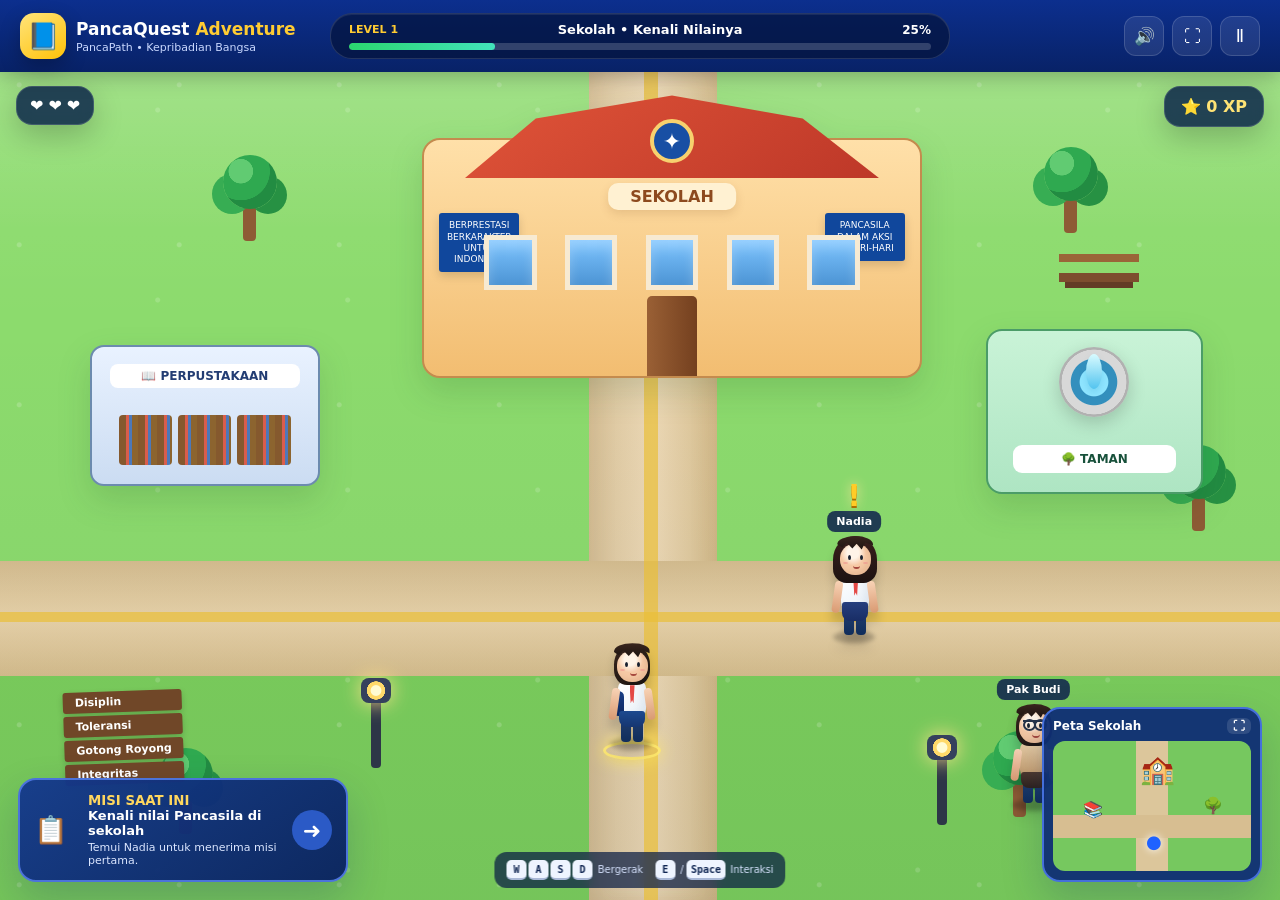
==== commit 7b37206a: "Add files via upload" ====
--- a/index.html
+++ b/index.html
@@ -44,7 +44,8 @@
       <div class="hud xp">⭐ <strong id="xpText">0 XP</strong></div>
 
       <!-- SCHOOL -->
-      <section class="school scene-card">
+      <section class="school scene-card" id="schoolArea">
+        <div id="schoolQuestMark" class="location-quest hidden">!</div>
         <div class="roof"></div>
         <div class="school-logo">✦</div>
         <div class="school-title">SEKOLAH</div>
@@ -57,7 +58,8 @@
       </section>
 
       <!-- LIBRARY -->
-      <section class="library scene-card">
+      <section class="library scene-card" id="libraryArea">
+        <div id="libraryQuestMark" class="location-quest hidden">!</div>
         <div class="mini-roof"></div>
         <div class="library-sign">📖 PERPUSTAKAAN</div>
         <div class="shelves">
@@ -66,7 +68,8 @@
       </section>
 
       <!-- PARK -->
-      <section class="park scene-card">
+      <section class="park scene-card" id="parkArea">
+        <div id="parkQuestMark" class="location-quest hidden">!</div>
         <div class="fountain"><div class="water"></div></div>
         <div class="park-sign">🌳 TAMAN</div>
       </section>
@@ -201,6 +204,22 @@
       </div>
     </main>
 
+
+    <!-- QUIZ / CASE MODAL -->
+    <div id="quizModal" class="modal hidden">
+      <div class="modal-backdrop"></div>
+      <div class="quiz-card">
+        <div class="quiz-head">
+          <span id="quizBadge">📚 Tantangan</span>
+          <button id="closeQuizBtn" class="quiz-close">×</button>
+        </div>
+        <h2 id="quizTitle">Tantangan Pancasila</h2>
+        <p id="quizCase" class="quiz-case"></p>
+        <div id="quizOptions" class="quiz-options"></div>
+        <div id="quizFeedback" class="quiz-feedback"></div>
+      </div>
+    </div>
+
     <!-- PAUSE MODAL -->
     <div id="pauseModal" class="modal hidden">
       <div class="modal-backdrop"></div>
--- a/styles.css
+++ b/styles.css
@@ -200,3 +200,35 @@
   .mission-card{left:10px;right:10px;bottom:130px;width:auto}
   .hearts{top:62px}.xp{top:62px}
 }
+
+
+/* ===== v1.1 interactive quest locations ===== */
+.location-quest{
+  position:absolute;left:50%;top:-38px;transform:translateX(-50%);
+  z-index:40;font-size:28px;font-weight:1000;color:#ffd43b;
+  text-shadow:0 2px 0 #8b5b00,0 0 14px rgba(255,223,69,.95);
+  animation:locBounce .85s ease-in-out infinite alternate;
+}
+@keyframes locBounce{to{transform:translate(-50%,-7px) scale(1.08)}}
+
+.quiz-card{
+  position:relative;z-index:2;width:min(620px,92vw);padding:24px;border-radius:24px;
+  background:linear-gradient(160deg,#ffffff,#eef5ff);
+  color:#152344;border:2px solid #cfe0ff;box-shadow:0 30px 90px rgba(0,0,0,.36)
+}
+.quiz-head{display:flex;justify-content:space-between;align-items:center}
+.quiz-head span{font-size:.75rem;font-weight:900;color:#1d4ed8;background:#dbeafe;padding:7px 10px;border-radius:999px}
+.quiz-close{width:36px;height:36px;border-radius:50%;border:0;background:#e8eef8;color:#24324d;font-size:22px;cursor:pointer}
+.quiz-card h2{margin:12px 0 8px;font-size:1.35rem}
+.quiz-case{line-height:1.55;color:#475467}
+.quiz-options{display:grid;gap:9px;margin-top:16px}
+.quiz-option{
+  width:100%;text-align:left;border:1px solid #d6e0ef;border-radius:13px;background:#fff;
+  padding:12px 14px;color:#1f2f50;font-weight:750;cursor:pointer;transition:.18s
+}
+.quiz-option:hover{transform:translateX(4px);border-color:#7ba7ff;background:#f7fbff}
+.quiz-option.correct{border-color:#22c55e;background:#ecfdf3;color:#166534}
+.quiz-option.wrong{border-color:#ef4444;background:#fff1f2;color:#991b1b}
+.quiz-option:disabled{cursor:default;opacity:.96}
+.quiz-feedback{min-height:28px;margin-top:13px;font-weight:850}
+.quiz-feedback.good{color:#15803d}.quiz-feedback.bad{color:#b91c1c}
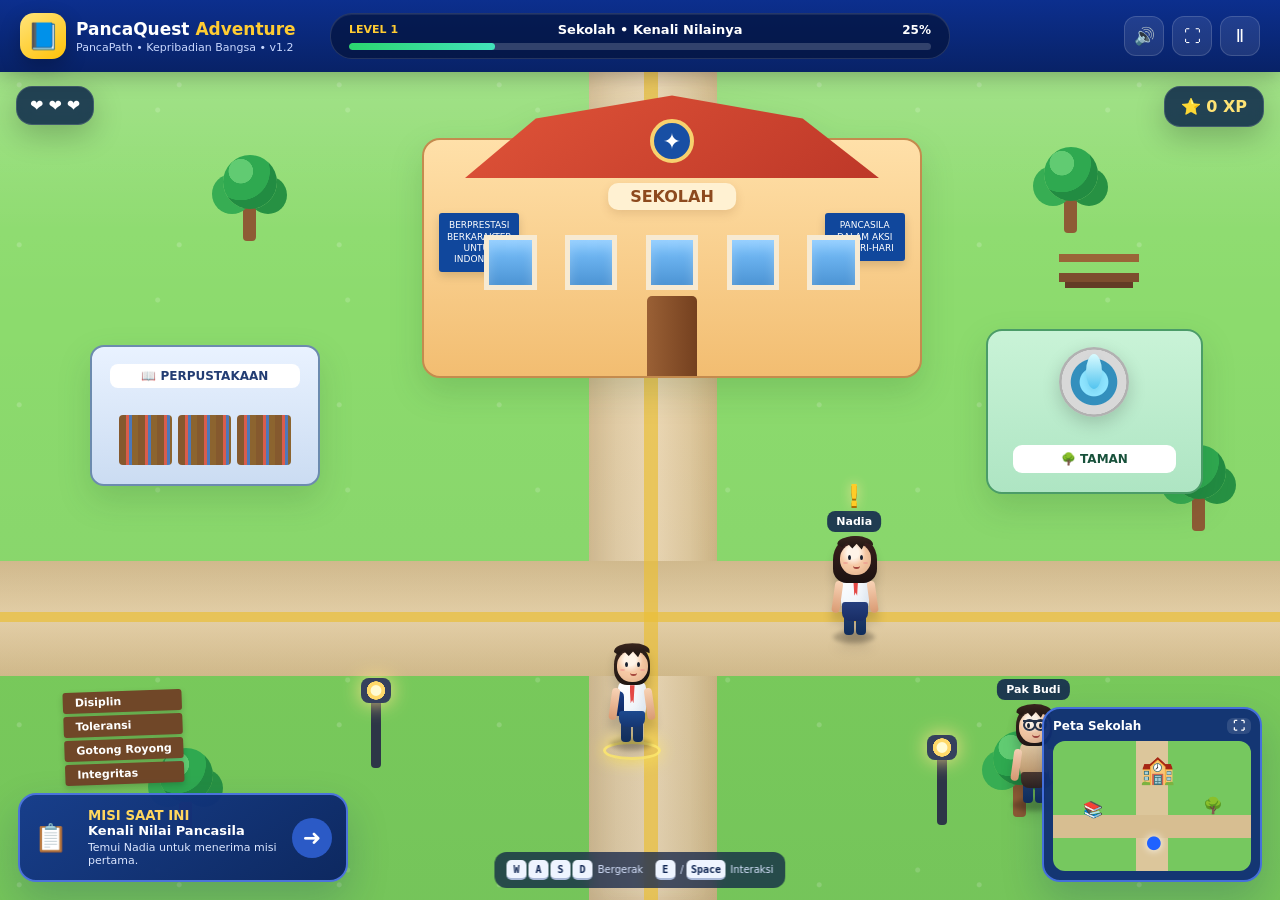
==== commit 3d3cfa18: "Add files via upload" ====
--- a/index.html
+++ b/index.html
@@ -14,7 +14,7 @@
         <div class="brand-mark">📘</div>
         <div>
           <h1>PancaQuest <span>Adventure</span></h1>
-          <p>PancaPath • Kepribadian Bangsa</p>
+          <p>PancaPath • Kepribadian Bangsa • v1.2</p>
         </div>
       </div>
 
@@ -46,6 +46,7 @@
       <!-- SCHOOL -->
       <section class="school scene-card" id="schoolArea">
         <div id="schoolQuestMark" class="location-quest hidden">!</div>
+        <div id="schoolPrompt" class="near-prompt hidden">E / AKSI</div>
         <div class="roof"></div>
         <div class="school-logo">✦</div>
         <div class="school-title">SEKOLAH</div>
@@ -60,6 +61,7 @@
       <!-- LIBRARY -->
       <section class="library scene-card" id="libraryArea">
         <div id="libraryQuestMark" class="location-quest hidden">!</div>
+        <div id="libraryPrompt" class="near-prompt hidden">E / AKSI</div>
         <div class="mini-roof"></div>
         <div class="library-sign">📖 PERPUSTAKAAN</div>
         <div class="shelves">
@@ -70,6 +72,7 @@
       <!-- PARK -->
       <section class="park scene-card" id="parkArea">
         <div id="parkQuestMark" class="location-quest hidden">!</div>
+        <div id="parkPrompt" class="near-prompt hidden">E / AKSI</div>
         <div class="fountain"><div class="water"></div></div>
         <div class="park-sign">🌳 TAMAN</div>
       </section>
--- a/styles.css
+++ b/styles.css
@@ -232,3 +232,12 @@
 .quiz-option:disabled{cursor:default;opacity:.96}
 .quiz-feedback{min-height:28px;margin-top:13px;font-weight:850}
 .quiz-feedback.good{color:#15803d}.quiz-feedback.bad{color:#b91c1c}
+
+.near-prompt{
+  position:absolute;left:50%;bottom:-38px;transform:translateX(-50%);
+  z-index:45;background:#123a8f;color:white;border:2px solid #fff;
+  border-radius:999px;padding:6px 11px;font-size:10px;font-weight:900;
+  box-shadow:0 8px 20px rgba(14,48,120,.24);white-space:nowrap;
+  animation:promptPulse .85s ease-in-out infinite alternate;
+}
+@keyframes promptPulse{to{transform:translateX(-50%) scale(1.08)}}
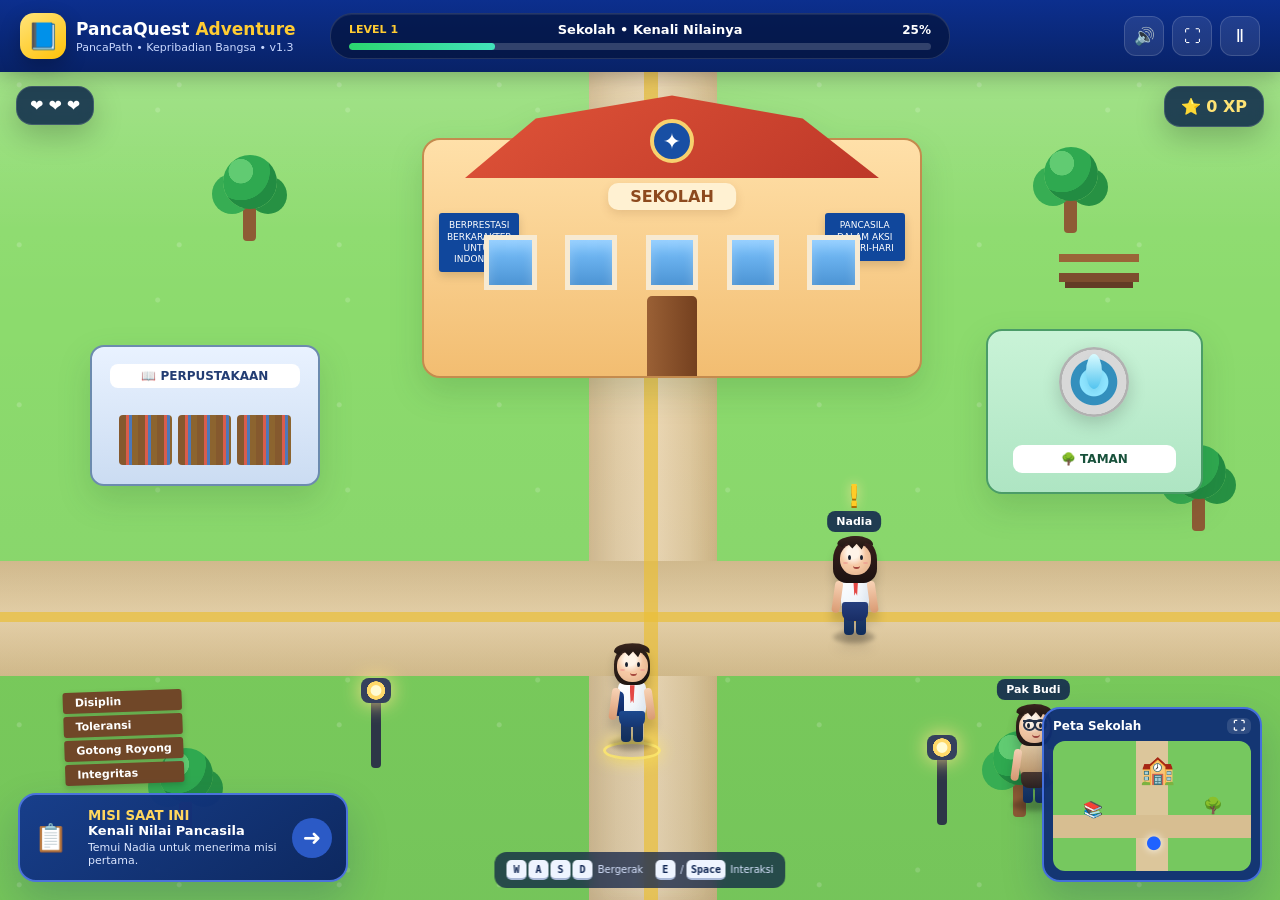
==== commit 1287e9ed: "Add files via upload" ====
--- a/index.html
+++ b/index.html
@@ -14,7 +14,7 @@
         <div class="brand-mark">📘</div>
         <div>
           <h1>PancaQuest <span>Adventure</span></h1>
-          <p>PancaPath • Kepribadian Bangsa • v1.2</p>
+          <p>PancaPath • Kepribadian Bangsa • v1.3</p>
         </div>
       </div>
 
@@ -72,6 +72,7 @@
       <!-- PARK -->
       <section class="park scene-card" id="parkArea">
         <div id="parkQuestMark" class="location-quest hidden">!</div>
+        <div id="level2Portal" class="level2-portal hidden">LEVEL 2<br><span>▶</span></div>
         <div id="parkPrompt" class="near-prompt hidden">E / AKSI</div>
         <div class="fountain"><div class="water"></div></div>
         <div class="park-sign">🌳 TAMAN</div>
@@ -223,6 +224,24 @@
       </div>
     </div>
 
+
+    <!-- LEVEL COMPLETE / TRANSITION -->
+    <div id="levelCompleteModal" class="modal hidden">
+      <div class="modal-backdrop"></div>
+      <div class="level-complete-card">
+        <div class="trophy-big">🏆</div>
+        <span class="complete-kicker">LEVEL 1 SELESAI</span>
+        <h2>Sekolah • Kenali Nilainya</h2>
+        <p>Kamu telah menemukan nilai <strong>toleransi, musyawarah, persatuan, dan keadilan</strong>.</p>
+        <div class="complete-stats">
+          <div><small>XP Level</small><strong>100 XP</strong></div>
+          <div><small>Status</small><strong>✅ Selesai</strong></div>
+        </div>
+        <button id="goLevel2Btn" class="next-level-btn">Lanjut ke Level 2 →</button>
+        <small class="next-note">Level 2: Taman Nilai • Kumpulkan Nilai Baik</small>
+      </div>
+    </div>
+
     <!-- PAUSE MODAL -->
     <div id="pauseModal" class="modal hidden">
       <div class="modal-backdrop"></div>
--- a/styles.css
+++ b/styles.css
@@ -241,3 +241,36 @@
   animation:promptPulse .85s ease-in-out infinite alternate;
 }
 @keyframes promptPulse{to{transform:translateX(-50%) scale(1.08)}}
+
+/* ===== v1.3 level transition ===== */
+.level-complete-card{
+  position:relative;z-index:2;width:min(520px,92vw);padding:30px 26px;
+  border-radius:26px;text-align:center;color:#fff;
+  background:linear-gradient(160deg,#143c9a,#0b286f 58%,#101d4f);
+  border:2px solid rgba(255,255,255,.18);
+  box-shadow:0 32px 100px rgba(0,0,0,.42);
+}
+.trophy-big{font-size:4.5rem;animation:trophyFloat 1s ease-in-out infinite alternate}
+@keyframes trophyFloat{to{transform:translateY(-7px) rotate(3deg)}}
+.complete-kicker{display:block;color:#ffe267;font-weight:1000;letter-spacing:.12em;font-size:.72rem;margin:8px 0}
+.level-complete-card h2{margin:5px 0 10px;font-size:1.5rem}
+.level-complete-card p{color:#dbe8ff;line-height:1.5}
+.complete-stats{display:grid;grid-template-columns:1fr 1fr;gap:10px;margin:18px 0}
+.complete-stats>div{padding:12px;border-radius:14px;background:rgba(255,255,255,.09);border:1px solid rgba(255,255,255,.12)}
+.complete-stats small{display:block;color:#aec8ff}.complete-stats strong{display:block;margin-top:3px}
+.next-level-btn{
+  width:100%;padding:13px 16px;border:0;border-radius:13px;cursor:pointer;
+  background:linear-gradient(135deg,#ffca28,#ff8f00);color:#102050;font-weight:1000;font-size:1rem;
+  box-shadow:0 12px 24px rgba(255,153,0,.22)
+}
+.next-note{display:block;margin-top:9px;color:#c4d5ff}
+
+.level2-portal{
+  position:absolute;left:50%;top:-58px;transform:translateX(-50%);
+  z-index:50;text-align:center;color:#fff;font-weight:1000;font-size:12px;line-height:1.1;
+  padding:8px 12px;border-radius:14px;background:linear-gradient(145deg,#7c3aed,#2563eb);
+  border:2px solid #fff;box-shadow:0 0 0 5px rgba(124,58,237,.18),0 10px 25px rgba(28,49,119,.3);
+  animation:portalPulse .8s ease-in-out infinite alternate;
+}
+.level2-portal span{font-size:18px;color:#ffe45d}
+@keyframes portalPulse{to{transform:translateX(-50%) translateY(-7px) scale(1.05)}}
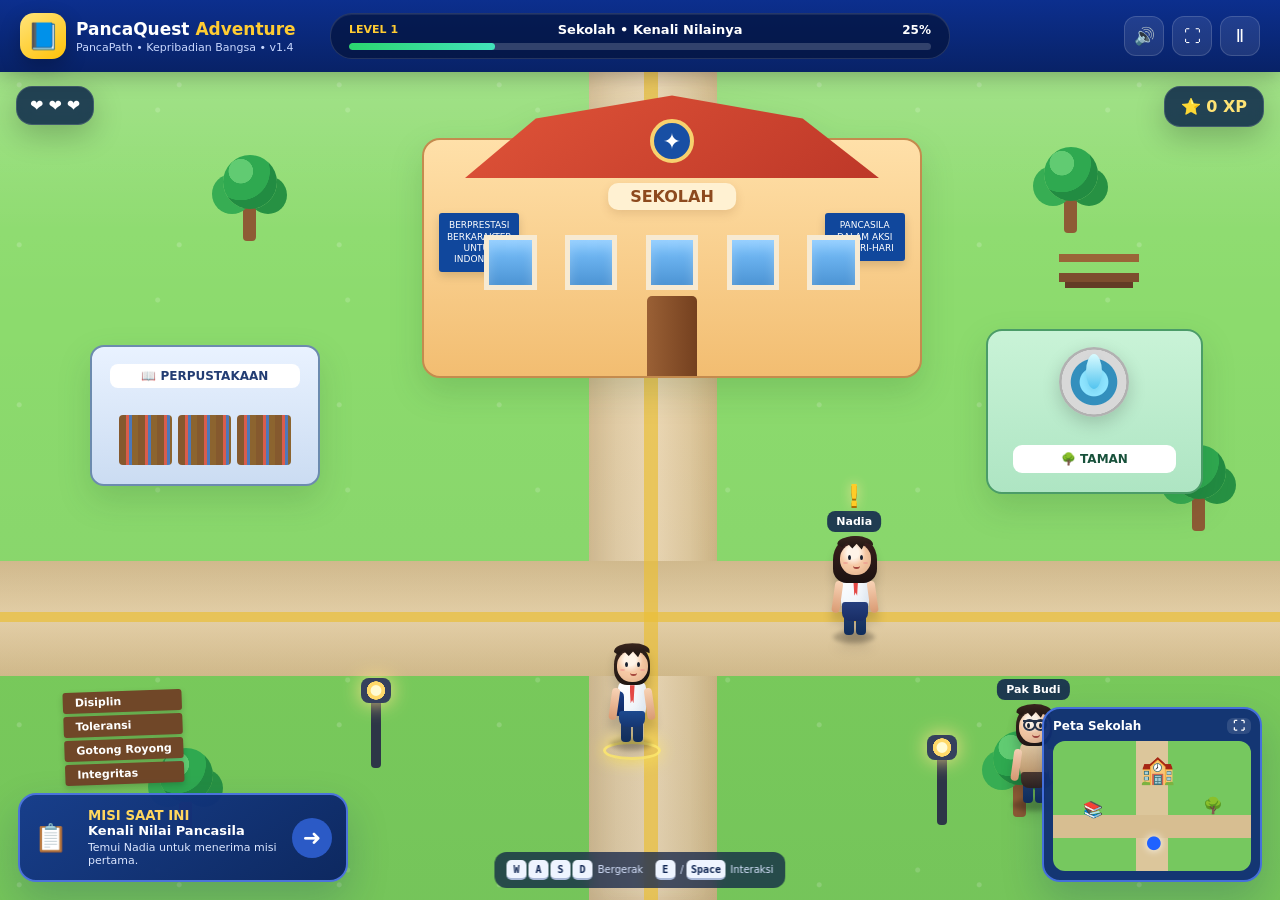
==== commit 51ae7f60: "Add files via upload" ====
--- a/index.html
+++ b/index.html
@@ -14,7 +14,7 @@
         <div class="brand-mark">📘</div>
         <div>
           <h1>PancaQuest <span>Adventure</span></h1>
-          <p>PancaPath • Kepribadian Bangsa • v1.3</p>
+          <p>PancaPath • Kepribadian Bangsa • v1.4</p>
         </div>
       </div>
 
@@ -161,6 +161,63 @@
         </div>
       </div>
 
+
+      <!-- LEVEL 2 REAL SCENE -->
+      <section id="level2Scene" class="level2-scene hidden" aria-label="Level 2 Taman Nilai">
+        <div class="l2-bg-grid"></div>
+        <div class="l2-title-board">
+          <small>LEVEL 2</small>
+          <strong>Taman Nilai</strong>
+          <span>Kumpulkan nilai baik, hindari perilaku negatif</span>
+        </div>
+
+        <div class="l2-tree lt1"></div>
+        <div class="l2-tree lt2"></div>
+        <div class="l2-tree lt3"></div>
+        <div class="l2-tree lt4"></div>
+        <div class="l2-flowerbed fb1"></div>
+        <div class="l2-flowerbed fb2"></div>
+        <div class="l2-pond"></div>
+        <div class="l2-bridge"></div>
+
+        <!-- GOOD VALUES -->
+        <button class="value-orb good-value" data-value="Toleransi" data-id="good1" style="left:14%;top:28%">
+          <span>🤝</span><b>Toleransi</b>
+        </button>
+        <button class="value-orb good-value" data-value="Gotong Royong" data-id="good2" style="left:70%;top:25%">
+          <span>🫶</span><b>Gotong Royong</b>
+        </button>
+        <button class="value-orb good-value" data-value="Musyawarah" data-id="good3" style="left:20%;top:68%">
+          <span>🗣️</span><b>Musyawarah</b>
+        </button>
+        <button class="value-orb good-value" data-value="Keadilan" data-id="good4" style="left:74%;top:69%">
+          <span>⚖️</span><b>Keadilan</b>
+        </button>
+
+        <!-- NEGATIVE BEHAVIORS -->
+        <div class="hazard-orb" data-hazard="Egoisme" data-id="bad1" style="left:45%;top:24%">
+          <span>😠</span><b>Egoisme</b>
+        </div>
+        <div class="hazard-orb" data-hazard="Diskriminasi" data-id="bad2" style="left:53%;top:57%">
+          <span>🚫</span><b>Diskriminasi</b>
+        </div>
+        <div class="hazard-orb" data-hazard="Intoleransi" data-id="bad3" style="left:35%;top:77%">
+          <span>💢</span><b>Intoleransi</b>
+        </div>
+        <div class="hazard-orb" data-hazard="Memaksakan Kehendak" data-id="bad4" style="left:62%;top:78%">
+          <span>✋</span><b>Memaksa</b>
+        </div>
+
+        <div class="l2-counter">
+          <span>Nilai ditemukan</span>
+          <strong><span id="l2Collected">0</span>/4</strong>
+        </div>
+
+        <div id="l2Message" class="l2-message">
+          🌳 Bergeraklah di taman dan sentuh 4 nilai positif.
+        </div>
+      </section>
+
       <!-- DIALOGUE -->
       <aside id="dialogue" class="dialogue-card hidden" aria-live="polite">
         <div class="dialogue-avatar">👧</div>
@@ -242,6 +299,24 @@
       </div>
     </div>
 
+
+    <!-- LEVEL 2 COMPLETE -->
+    <div id="level2CompleteModal" class="modal hidden">
+      <div class="modal-backdrop"></div>
+      <div class="level-complete-card l2-complete">
+        <div class="trophy-big">🌟</div>
+        <span class="complete-kicker">LEVEL 2 SELESAI</span>
+        <h2>Taman Nilai • Kumpulkan Nilai Baik</h2>
+        <p>Kamu berhasil mengumpulkan <strong>Toleransi, Gotong Royong, Musyawarah, dan Keadilan</strong>.</p>
+        <div class="complete-stats">
+          <div><small>Nilai Positif</small><strong>4 / 4</strong></div>
+          <div><small>Total XP</small><strong id="l2TotalXp">125 XP</strong></div>
+        </div>
+        <button id="goLevel3Btn" class="next-level-btn">Lanjut ke Level 3 →</button>
+        <small class="next-note">Level 3: Ruang Musyawarah • Pilih Solusinya</small>
+      </div>
+    </div>
+
     <!-- PAUSE MODAL -->
     <div id="pauseModal" class="modal hidden">
       <div class="modal-backdrop"></div>
--- a/styles.css
+++ b/styles.css
@@ -274,3 +274,114 @@
 }
 .level2-portal span{font-size:18px;color:#ffe45d}
 @keyframes portalPulse{to{transform:translateX(-50%) translateY(-7px) scale(1.05)}}
+
+
+/* ==========================================================
+   v1.4 — REAL LEVEL 2: TAMAN NILAI
+   ========================================================== */
+.level2-scene{
+  position:absolute;inset:0;z-index:12;overflow:hidden;
+  background:
+    radial-gradient(circle at 20% 15%,rgba(255,255,255,.22) 0 2px,transparent 3px),
+    radial-gradient(circle at 82% 18%,rgba(255,255,255,.16) 0 2px,transparent 3px),
+    linear-gradient(180deg,#91e17b 0%,#69cb61 100%);
+  background-size:140px 140px,180px 180px,auto;
+}
+.level2-scene:before{
+  content:"";position:absolute;left:0;right:0;top:44%;height:18%;
+  background:linear-gradient(#e3cda3,#f0dbb5,#d8bd8b);
+  box-shadow:inset 0 3px rgba(255,255,255,.3),inset 0 -3px rgba(148,101,46,.12);
+}
+.level2-scene:after{
+  content:"";position:absolute;top:0;bottom:0;left:45%;width:10%;
+  background:linear-gradient(90deg,#d5bd92,#f0dbb2,#d4bb8c);
+}
+.l2-bg-grid{
+  position:absolute;inset:0;opacity:.12;
+  background-image:linear-gradient(rgba(255,255,255,.5) 1px,transparent 1px),
+                   linear-gradient(90deg,rgba(255,255,255,.5) 1px,transparent 1px);
+  background-size:50px 50px;
+}
+.l2-title-board{
+  position:absolute;left:50%;top:18px;transform:translateX(-50%);z-index:14;
+  min-width:350px;text-align:center;padding:10px 18px;border-radius:18px;
+  background:rgba(15,68,62,.85);border:1px solid rgba(255,255,255,.2);
+  box-shadow:0 12px 28px rgba(14,64,48,.24);backdrop-filter:blur(7px)
+}
+.l2-title-board small{display:block;color:#d8ff89;font-weight:900;letter-spacing:.1em}
+.l2-title-board strong{display:block;font-size:18px}
+.l2-title-board span{font-size:11px;color:#d7fff0}
+
+.l2-tree{position:absolute;width:74px;height:105px;z-index:13}
+.l2-tree:before{content:"";position:absolute;left:31px;bottom:0;width:14px;height:42px;background:#8a5632;border-radius:5px}
+.l2-tree:after{content:"";position:absolute;left:5px;top:0;width:64px;height:64px;border-radius:50%;background:radial-gradient(circle at 35% 28%,#75d87a 0 22%,#35ad54 25% 55%,#1d8e43 58%);box-shadow:-20px 15px 0 -10px #45bb5c,19px 15px 0 -10px #2c9d4c}
+.lt1{left:6%;top:8%}.lt2{right:7%;top:8%}.lt3{left:5%;bottom:8%}.lt4{right:5%;bottom:7%}
+
+.l2-flowerbed{position:absolute;width:130px;height:34px;border-radius:50%;background:
+ radial-gradient(circle at 10% 50%,#ff7aa2 0 7px,transparent 8px),
+ radial-gradient(circle at 30% 55%,#ffd45e 0 7px,transparent 8px),
+ radial-gradient(circle at 50% 45%,#c084fc 0 7px,transparent 8px),
+ radial-gradient(circle at 70% 58%,#ff7aa2 0 7px,transparent 8px),
+ radial-gradient(circle at 90% 48%,#ffd45e 0 7px,transparent 8px),
+ #3ba554;z-index:13}
+.fb1{left:8%;top:38%}.fb2{right:8%;bottom:26%}
+
+.l2-pond{position:absolute;left:50%;top:50%;transform:translate(-50%,-50%);width:170px;height:110px;border-radius:50%;background:radial-gradient(ellipse,#9be8ff 0 35%,#43bde7 38% 58%,#2a8ebd 60%);border:10px solid #a8a8a8;box-shadow:0 10px 25px rgba(26,101,134,.25);z-index:13}
+.l2-bridge{position:absolute;left:42%;top:47%;width:16%;height:9%;background:repeating-linear-gradient(90deg,#8b562e 0 10px,#b77945 10px 19px);border:4px solid #6a4027;border-radius:16px;z-index:14;box-shadow:0 8px 12px rgba(0,0,0,.18)}
+
+.value-orb,.hazard-orb{
+  position:absolute;z-index:16;transform:translate(-50%,-50%);
+  width:110px;min-height:86px;border-radius:22px;display:grid;place-items:center;
+  text-align:center;padding:8px;border:3px solid rgba(255,255,255,.82);
+  box-shadow:0 12px 24px rgba(0,0,0,.18);transition:.22s;user-select:none;
+}
+.value-orb{background:linear-gradient(145deg,#e8fff0,#9bf0b6);color:#155b36;cursor:pointer}
+.value-orb span,.hazard-orb span{font-size:30px;display:block}
+.value-orb b,.hazard-orb b{font-size:11px}
+.value-orb:after{
+  content:"";position:absolute;inset:-8px;border-radius:28px;border:2px solid rgba(73,234,132,.42);
+  animation:goodPulse .9s ease-in-out infinite alternate
+}
+@keyframes goodPulse{to{transform:scale(1.08);opacity:.35}}
+.value-orb.collected{opacity:0;transform:translate(-50%,-50%) scale(.3);pointer-events:none}
+
+.hazard-orb{background:linear-gradient(145deg,#ffe7e7,#ff9d9d);color:#812020}
+.hazard-orb.hit{animation:hazardHit .35s}
+@keyframes hazardHit{25%{transform:translate(-57%,-50%)}50%{transform:translate(-43%,-50%)}75%{transform:translate(-54%,-50%)}}
+.l2-counter{
+  position:absolute;right:18px;top:18px;z-index:18;padding:9px 14px;border-radius:15px;
+  background:rgba(10,65,61,.88);border:1px solid rgba(255,255,255,.17);
+  box-shadow:0 9px 22px rgba(0,0,0,.18);text-align:center
+}
+.l2-counter span{display:block;font-size:9px;color:#caffdc}.l2-counter strong{font-size:16px}
+.l2-message{
+  position:absolute;left:50%;bottom:18px;transform:translateX(-50%);z-index:18;
+  background:rgba(10,42,91,.9);border:1px solid rgba(255,255,255,.15);
+  border-radius:14px;padding:9px 16px;font-size:11px;color:#e7efff;
+  box-shadow:0 10px 25px rgba(0,0,0,.18)
+}
+
+/* hide Level 1 scenery when real Level 2 is active */
+.game-area.level2-active .school,
+.game-area.level2-active .library,
+.game-area.level2-active .park,
+.game-area.level2-active .tree,
+.game-area.level2-active .lamp,
+.game-area.level2-active .bench,
+.game-area.level2-active .value-sign,
+.game-area.level2-active .path-vertical,
+.game-area.level2-active .path-horizontal,
+.game-area.level2-active .tactile,
+.game-area.level2-active .npc,
+.game-area.level2-active .mini-map{
+  display:none!important;
+}
+.game-area.level2-active .player{z-index:30}
+.game-area.level2-active .mission-card{z-index:40}
+.game-area.level2-active .hud{z-index:45}
+
+@media(max-width:700px){
+  .l2-title-board{min-width:260px;top:70px}
+  .value-orb,.hazard-orb{width:88px;min-height:72px}
+  .l2-pond{width:135px;height:88px}
+}
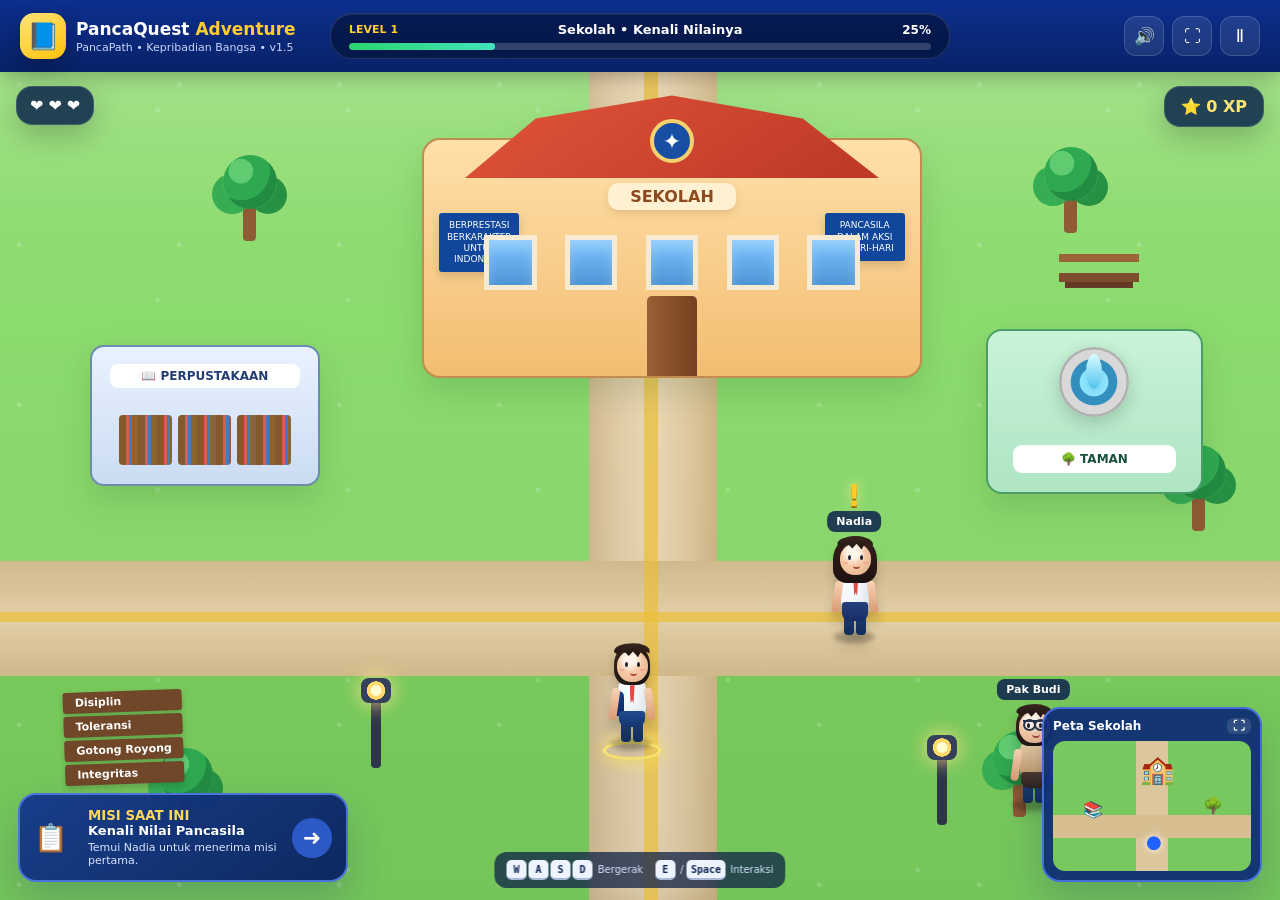
==== commit 831e405b: "Add files via upload" ====
--- a/index.html
+++ b/index.html
@@ -14,7 +14,7 @@
         <div class="brand-mark">📘</div>
         <div>
           <h1>PancaQuest <span>Adventure</span></h1>
-          <p>PancaPath • Kepribadian Bangsa • v1.4</p>
+          <p>PancaPath • Kepribadian Bangsa • v1.5</p>
         </div>
       </div>
 
@@ -218,6 +218,56 @@
         </div>
       </section>
 
+
+      <!-- LEVEL 3 REAL SCENE -->
+      <section id="level3Scene" class="level3-scene hidden" aria-label="Level 3 Ruang Musyawarah">
+        <div class="l3-wall"></div>
+        <div class="l3-stage">
+          <div class="garuda-emblem">🦅</div>
+          <strong>RUANG MUSYAWARAH</strong>
+          <span>Dengar • Pertimbangkan • Putuskan</span>
+        </div>
+
+        <div class="l3-table table-a"></div>
+        <div class="l3-table table-b"></div>
+        <div class="l3-table table-c"></div>
+
+        <div class="l3-npc npc-a">
+          <div class="l3-avatar">👧</div>
+          <b>Kelompok A</b>
+          <small>Usulan Budaya Lokal</small>
+        </div>
+        <div class="l3-npc npc-b">
+          <div class="l3-avatar">🧑</div>
+          <b>Kelompok B</b>
+          <small>Usulan Budaya Populer</small>
+        </div>
+        <div class="l3-npc npc-c">
+          <div class="l3-avatar">👦</div>
+          <b>Ketua Kelas</b>
+          <small>Fasilitator Musyawarah</small>
+        </div>
+
+        <button class="decision-point dp1" data-decision="1">
+          <span>1</span><b>Dengarkan Semua Pihak</b><small>Dekati lalu E / AKSI</small>
+        </button>
+        <button class="decision-point dp2 locked" data-decision="2">
+          <span>2</span><b>Bandingkan Alternatif</b><small>Selesaikan tahap 1</small>
+        </button>
+        <button class="decision-point dp3 locked" data-decision="3">
+          <span>3</span><b>Putuskan Bersama</b><small>Selesaikan tahap 2</small>
+        </button>
+
+        <div class="l3-status">
+          <span>Tahap musyawarah</span>
+          <strong><span id="l3Done">0</span>/3</strong>
+        </div>
+
+        <div id="l3Message" class="l3-message">
+          🗣️ Mulailah dari titik 1: Dengarkan Semua Pihak.
+        </div>
+      </section>
+
       <!-- DIALOGUE -->
       <aside id="dialogue" class="dialogue-card hidden" aria-live="polite">
         <div class="dialogue-avatar">👧</div>
@@ -317,6 +367,24 @@
       </div>
     </div>
 
+
+    <!-- LEVEL 3 COMPLETE -->
+    <div id="level3CompleteModal" class="modal hidden">
+      <div class="modal-backdrop"></div>
+      <div class="level-complete-card l3-complete">
+        <div class="trophy-big">🤝</div>
+        <span class="complete-kicker">LEVEL 3 SELESAI</span>
+        <h2>Ruang Musyawarah • Pilih Solusinya</h2>
+        <p>Kamu berhasil mendengar semua pihak, membandingkan alternatif, dan memilih solusi melalui musyawarah.</p>
+        <div class="complete-stats">
+          <div><small>Tahap Selesai</small><strong>3 / 3</strong></div>
+          <div><small>Adventure XP</small><strong id="l3TotalXp">150 XP</strong></div>
+        </div>
+        <button id="goLevel4Btn" class="next-level-btn">Lanjut ke Level 4 →</button>
+        <small class="next-note">Level 4: Kelas Aksi • Rancang Tindakan Nyata</small>
+      </div>
+    </div>
+
     <!-- PAUSE MODAL -->
     <div id="pauseModal" class="modal hidden">
       <div class="modal-backdrop"></div>
--- a/styles.css
+++ b/styles.css
@@ -385,3 +385,35 @@
   .value-orb,.hazard-orb{width:88px;min-height:72px}
   .l2-pond{width:135px;height:88px}
 }
+
+
+/* ==========================================================
+   v1.5 — LEVEL 3: RUANG MUSYAWARAH
+   ========================================================== */
+.level3-scene{position:absolute;inset:0;z-index:12;overflow:hidden;background:linear-gradient(180deg,#d8ecff 0 22%,#f6e8cf 22% 100%)}
+.l3-wall{position:absolute;left:0;right:0;top:0;height:24%;background:repeating-linear-gradient(90deg,rgba(255,255,255,.35) 0 38px,rgba(255,255,255,.12) 38px 76px),linear-gradient(#8fc2f0,#b7dafa);border-bottom:8px solid #c7a76f}
+.level3-scene:after{content:"";position:absolute;inset:24% 0 0;background:linear-gradient(90deg,rgba(124,87,46,.08) 1px,transparent 1px),linear-gradient(rgba(124,87,46,.08) 1px,transparent 1px),linear-gradient(#ead7b5,#f4e6cc);background-size:58px 58px,58px 58px,auto;pointer-events:none}
+.l3-stage{position:absolute;left:50%;top:5%;transform:translateX(-50%);z-index:14;width:min(480px,60%);padding:11px 16px;text-align:center;border-radius:16px;background:linear-gradient(150deg,#183f98,#0c2d78);border:2px solid rgba(255,255,255,.25);box-shadow:0 14px 30px rgba(20,50,106,.22)}
+.l3-stage .garuda-emblem{font-size:26px}.l3-stage strong{display:block;font-size:16px;color:#fff}.l3-stage span{font-size:10px;color:#cfe0ff}
+.l3-table{position:absolute;z-index:14;width:180px;height:70px;background:linear-gradient(#b97840,#7d4828);border:5px solid #6a3c23;border-radius:44% 44% 18px 18px;box-shadow:0 16px 0 -8px rgba(74,43,25,.4)}
+.table-a{left:11%;top:35%}.table-b{right:11%;top:35%}.table-c{left:50%;top:69%;transform:translateX(-50%)}
+.l3-npc{position:absolute;z-index:17;width:128px;text-align:center;color:#18355f;background:rgba(255,255,255,.9);border:2px solid #cbdcf4;border-radius:15px;padding:9px;box-shadow:0 10px 22px rgba(47,70,109,.15)}
+.l3-avatar{font-size:34px}.l3-npc b{display:block;font-size:12px}.l3-npc small{font-size:9px;color:#607394}
+.npc-a{left:13%;top:24%}.npc-b{right:13%;top:24%}.npc-c{left:50%;top:55%;transform:translateX(-50%)}
+.decision-point{position:absolute;z-index:20;width:190px;min-height:86px;padding:10px 12px;border-radius:18px;border:3px solid #fff;background:linear-gradient(145deg,#e9f3ff,#b7d6ff);color:#163a75;box-shadow:0 12px 26px rgba(21,67,135,.2);cursor:pointer;transition:.2s}
+.decision-point>span{display:grid;place-items:center;width:28px;height:28px;margin:0 auto 4px;border-radius:50%;background:#1f5fd0;color:white;font-weight:1000}
+.decision-point b{display:block;font-size:12px}.decision-point small{font-size:9px;color:#5b7199}
+.decision-point:not(.locked){animation:decisionPulse 1s ease-in-out infinite alternate}
+@keyframes decisionPulse{to{transform:translateY(-5px);box-shadow:0 18px 32px rgba(21,67,135,.28)}}
+.decision-point.locked{filter:grayscale(.8);opacity:.48;cursor:not-allowed;animation:none}
+.decision-point.completed{background:linear-gradient(145deg,#e8fff0,#9beab7);color:#155b36;border-color:#dcffe8;animation:none}
+.dp1{left:16%;top:51%}.dp2{right:16%;top:51%}.dp3{left:50%;bottom:7%;transform:translateX(-50%)}
+.dp3:not(.locked){animation:decisionPulseCenter 1s ease-in-out infinite alternate}
+@keyframes decisionPulseCenter{to{transform:translate(-50%,-5px);box-shadow:0 18px 32px rgba(21,67,135,.28)}}
+.l3-status{position:absolute;right:18px;top:18px;z-index:25;background:rgba(13,48,105,.9);color:#fff;border-radius:14px;padding:9px 14px;border:1px solid rgba(255,255,255,.18)}
+.l3-status span{display:block;font-size:9px;color:#cfe0ff}.l3-status strong{font-size:16px}
+.l3-message{position:absolute;left:50%;bottom:15px;transform:translateX(-50%);z-index:24;background:rgba(13,48,105,.92);color:#eef5ff;border-radius:14px;padding:9px 16px;border:1px solid rgba(255,255,255,.15);font-size:11px;box-shadow:0 10px 22px rgba(0,0,0,.16)}
+.game-area.level3-active .school,.game-area.level3-active .library,.game-area.level3-active .park,.game-area.level3-active .tree,.game-area.level3-active .lamp,.game-area.level3-active .bench,.game-area.level3-active .value-sign,.game-area.level3-active .path-vertical,.game-area.level3-active .path-horizontal,.game-area.level3-active .tactile,.game-area.level3-active .npc,.game-area.level3-active .mini-map,.game-area.level3-active .level2-scene{display:none!important}
+.game-area.level3-active .player{z-index:30}.game-area.level3-active .mission-card{z-index:40}.game-area.level3-active .hud{z-index:45}
+@media(max-width:720px){.decision-point{width:150px;min-height:75px}.dp1{left:5%;top:54%}.dp2{right:5%;top:54%}.l3-npc{width:110px}}
+.sound-active{box-shadow:0 0 0 2px #68e89a inset,0 0 18px rgba(77,226,130,.35)!important}
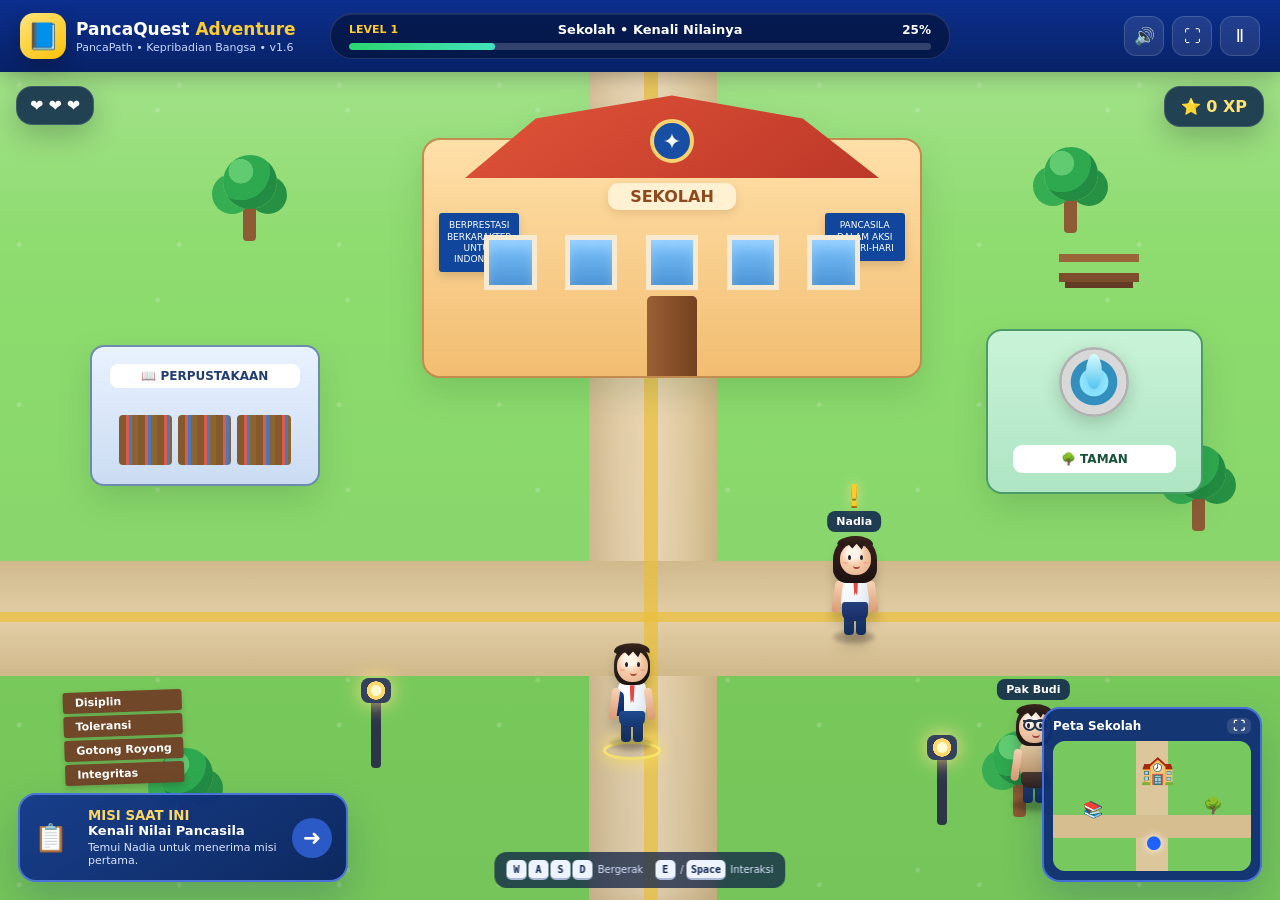
==== commit 91bbf7a9: "Add files via upload" ====
--- a/index.html
+++ b/index.html
@@ -14,7 +14,7 @@
         <div class="brand-mark">📘</div>
         <div>
           <h1>PancaQuest <span>Adventure</span></h1>
-          <p>PancaPath • Kepribadian Bangsa • v1.5</p>
+          <p>PancaPath • Kepribadian Bangsa • v1.6</p>
         </div>
       </div>
 
@@ -268,6 +268,21 @@
         </div>
       </section>
 
+
+      <!-- LEVEL 4 REAL SCENE -->
+      <section id="level4Scene" class="level4-scene hidden" aria-label="Level 4 Kelas Aksi">
+        <div class="l4-wall"></div>
+        <div class="l4-board"><small>LEVEL 4 • C6</small><strong>KELAS AKSI</strong><span>Rancang Tindakan Nyata</span></div>
+        <div class="l4-window w1"></div><div class="l4-window w2"></div><div class="l4-cabinet"></div><div class="l4-plant"></div>
+        <div id="scenarioCard" class="scenario-card"><small>SKENARIO MISI</small><strong id="scenarioTitle">Memuat skenario...</strong><p id="scenarioText">...</p></div>
+        <button class="action-station as1" data-action-step="1"><span>1</span><b>🎯 Tindakan</b><small>Pilih tindakan utama</small></button>
+        <button class="action-station as2 locked" data-action-step="2"><span>2</span><b>👥 Pelaksana</b><small>Selesaikan tahap 1</small></button>
+        <button class="action-station as3 locked" data-action-step="3"><span>3</span><b>🕒 Waktu</b><small>Selesaikan tahap 2</small></button>
+        <button class="action-station as4 locked" data-action-step="4"><span>4</span><b>📊 Indikator</b><small>Selesaikan tahap 3</small></button>
+        <div class="l4-progress-card"><span>Rancangan lengkap</span><strong><span id="l4Done">0</span>/4</strong></div>
+        <div id="l4Message" class="l4-message">🛠️ Mulailah dari stasiun 1: Tindakan.</div>
+      </section>
+
       <!-- DIALOGUE -->
       <aside id="dialogue" class="dialogue-card hidden" aria-live="polite">
         <div class="dialogue-avatar">👧</div>
@@ -385,6 +400,17 @@
       </div>
     </div>
 
+
+    <!-- PANCAQUEST COMPLETE -->
+    <div id="adventureCompleteModal" class="modal hidden"><div class="modal-backdrop"></div><div class="adventure-complete-card">
+      <div class="final-confetti">✨ 🏆 ✨</div><span class="complete-kicker">PANCAQUEST ADVENTURE COMPLETE</span><h2>Misi Kepribadian Pancasila Selesai</h2>
+      <div class="final-badge" id="finalBadge">🏅 Pancasila Pathfinder</div>
+      <div class="final-grid"><div><small>Adventure XP</small><strong id="finalAdventureXp">175 XP</strong></div><div><small>Skor PancaQuest</small><strong id="finalScore">100 / 100</strong></div></div>
+      <div class="plan-summary"><h3>Rancangan Aksi Kamu</h3><p><b>Skenario:</b> <span id="finalScenario">—</span></p><p><b>Tindakan:</b> <span id="finalAction">—</span></p><p><b>Pelaksana:</b> <span id="finalActor">—</span></p><p><b>Waktu:</b> <span id="finalTime">—</span></p><p><b>Indikator:</b> <span id="finalIndicator">—</span></p></div>
+      <div class="final-actions"><button id="saveReturnBtn" class="next-level-btn">Simpan & Kembali ke PancaPath</button><button id="restartRandomBtn" class="secondary-game-btn">↻ Main Ulang — Acak Soal Baru</button></div>
+      <small class="random-note">Soal dan urutan pilihan akan diacak kembali saat permainan dimulai ulang.</small>
+    </div></div>
+
     <!-- PAUSE MODAL -->
     <div id="pauseModal" class="modal hidden">
       <div class="modal-backdrop"></div>
--- a/styles.css
+++ b/styles.css
@@ -417,3 +417,15 @@
 .game-area.level3-active .player{z-index:30}.game-area.level3-active .mission-card{z-index:40}.game-area.level3-active .hud{z-index:45}
 @media(max-width:720px){.decision-point{width:150px;min-height:75px}.dp1{left:5%;top:54%}.dp2{right:5%;top:54%}.l3-npc{width:110px}}
 .sound-active{box-shadow:0 0 0 2px #68e89a inset,0 0 18px rgba(77,226,130,.35)!important}
+
+/* v1.6 LEVEL 4 */
+.level4-scene{position:absolute;inset:0;z-index:12;overflow:hidden;background:linear-gradient(180deg,#dcecff 0 31%,#f2dfbd 31% 100%)}
+.l4-wall{position:absolute;inset:0 0 auto;height:33%;background:linear-gradient(#b8d8f5,#d9ebfb);border-bottom:9px solid #b89062}.level4-scene:after{content:"";position:absolute;inset:33% 0 0;background:linear-gradient(90deg,rgba(125,86,44,.08) 1px,transparent 1px),linear-gradient(rgba(125,86,44,.08) 1px,transparent 1px),linear-gradient(#ead5b0,#f3e4ca);background-size:56px 56px;pointer-events:none}
+.l4-board{position:absolute;left:50%;top:5%;transform:translateX(-50%);z-index:14;width:min(500px,60%);padding:12px 18px;text-align:center;border:8px solid #784b2b;border-radius:12px;background:linear-gradient(#255c4a,#164638)}.l4-board small{display:block;color:#f6df7d;font-weight:900}.l4-board strong{display:block;color:#fff;font-size:18px}.l4-board span{font-size:10px;color:#d8f6e9}
+.l4-window{position:absolute;top:9%;width:120px;height:105px;border:9px solid #fff;background:linear-gradient(#8ed4ff,#d8f3ff);z-index:13}.w1{left:6%}.w2{right:6%}.l4-cabinet{position:absolute;right:5%;top:37%;width:110px;height:150px;background:#ad7748;border:6px solid #71472b;border-radius:8px;z-index:13}.l4-plant{position:absolute;left:5%;top:42%;width:65px;height:90px;z-index:13}.l4-plant:before{content:"";position:absolute;left:17px;bottom:0;width:32px;height:31px;background:#b4693f;border-radius:4px 4px 13px 13px}.l4-plant:after{content:"🌿";position:absolute;font-size:54px;top:0}
+.scenario-card{position:absolute;left:50%;top:35%;transform:translateX(-50%);z-index:18;width:min(560px,48%);padding:13px 16px;border-radius:17px;background:rgba(255,255,255,.94);color:#243552;border:2px solid #cbd9ec;text-align:center}.scenario-card small{display:block;color:#235fc6;font-weight:900}.scenario-card strong{display:block;margin:3px 0;font-size:13px}.scenario-card p{margin:4px 0 0;font-size:10px;line-height:1.4;color:#60708c}
+.action-station{position:absolute;z-index:20;width:160px;min-height:86px;padding:10px;border-radius:18px;border:3px solid #fff;background:linear-gradient(145deg,#fff8dc,#ffd874);color:#65430b;box-shadow:0 12px 24px rgba(93,68,14,.18);cursor:pointer}.action-station>span{display:grid;place-items:center;width:27px;height:27px;margin:0 auto 4px;border-radius:50%;background:#ef9d12;color:#fff;font-weight:1000}.action-station b{display:block;font-size:12px}.action-station small{font-size:9px}.action-station:not(.locked){animation:stationPulse .9s ease-in-out infinite alternate}@keyframes stationPulse{to{transform:translateY(-5px)}}.action-station.locked{filter:grayscale(.75);opacity:.48;cursor:not-allowed;animation:none}.action-station.completed{background:linear-gradient(145deg,#e5ffec,#9ee8b5);color:#145a32;animation:none}.as1{left:12%;top:56%}.as2{right:12%;top:56%}.as3{left:25%;bottom:8%}.as4{right:25%;bottom:8%}
+.l4-progress-card{position:absolute;right:18px;top:18px;z-index:25;background:rgba(28,60,115,.92);color:#fff;border-radius:14px;padding:9px 14px}.l4-progress-card span{display:block;font-size:9px}.l4-progress-card strong{font-size:16px}.l4-message{position:absolute;left:50%;bottom:15px;transform:translateX(-50%);z-index:24;background:rgba(28,60,115,.92);color:#eef5ff;border-radius:14px;padding:9px 16px;font-size:11px}
+.game-area.level4-active .school,.game-area.level4-active .library,.game-area.level4-active .park,.game-area.level4-active .tree,.game-area.level4-active .lamp,.game-area.level4-active .bench,.game-area.level4-active .value-sign,.game-area.level4-active .path-vertical,.game-area.level4-active .path-horizontal,.game-area.level4-active .tactile,.game-area.level4-active .npc,.game-area.level4-active .mini-map,.game-area.level4-active .level2-scene,.game-area.level4-active .level3-scene{display:none!important}.game-area.level4-active .player{z-index:30}.game-area.level4-active .mission-card{z-index:40}.game-area.level4-active .hud{z-index:45}
+.adventure-complete-card{position:relative;z-index:2;width:min(650px,94vw);max-height:90vh;overflow:auto;padding:27px;border-radius:28px;text-align:center;color:#fff;background:linear-gradient(155deg,#102e7e,#163e9e 55%,#0c205b);border:2px solid rgba(255,255,255,.2)}.final-confetti{font-size:36px}.final-badge{display:inline-block;margin:10px 0 14px;padding:9px 16px;border-radius:999px;background:linear-gradient(135deg,#ffe47a,#f6a800);color:#442b00;font-weight:1000}.final-grid{display:grid;grid-template-columns:1fr 1fr;gap:10px}.final-grid>div{padding:12px;border-radius:14px;background:rgba(255,255,255,.09)}.plan-summary{text-align:left;margin:15px 0;padding:15px;border-radius:16px;background:rgba(255,255,255,.08)}.plan-summary h3{margin:0 0 8px;color:#ffe77b}.plan-summary p{margin:6px 0;font-size:12px}.final-actions{display:grid;grid-template-columns:1.3fr 1fr;gap:9px}.secondary-game-btn{border:1px solid rgba(255,255,255,.18);border-radius:13px;padding:12px;background:rgba(255,255,255,.09);color:#fff;font-weight:900;cursor:pointer}.random-note{display:block;margin-top:9px;color:#bcd1ff}
+@media(max-width:720px){.scenario-card{width:70%}.action-station{width:135px}.as1{left:4%}.as2{right:4%}.as3{left:14%}.as4{right:14%}.final-actions{grid-template-columns:1fr}}
